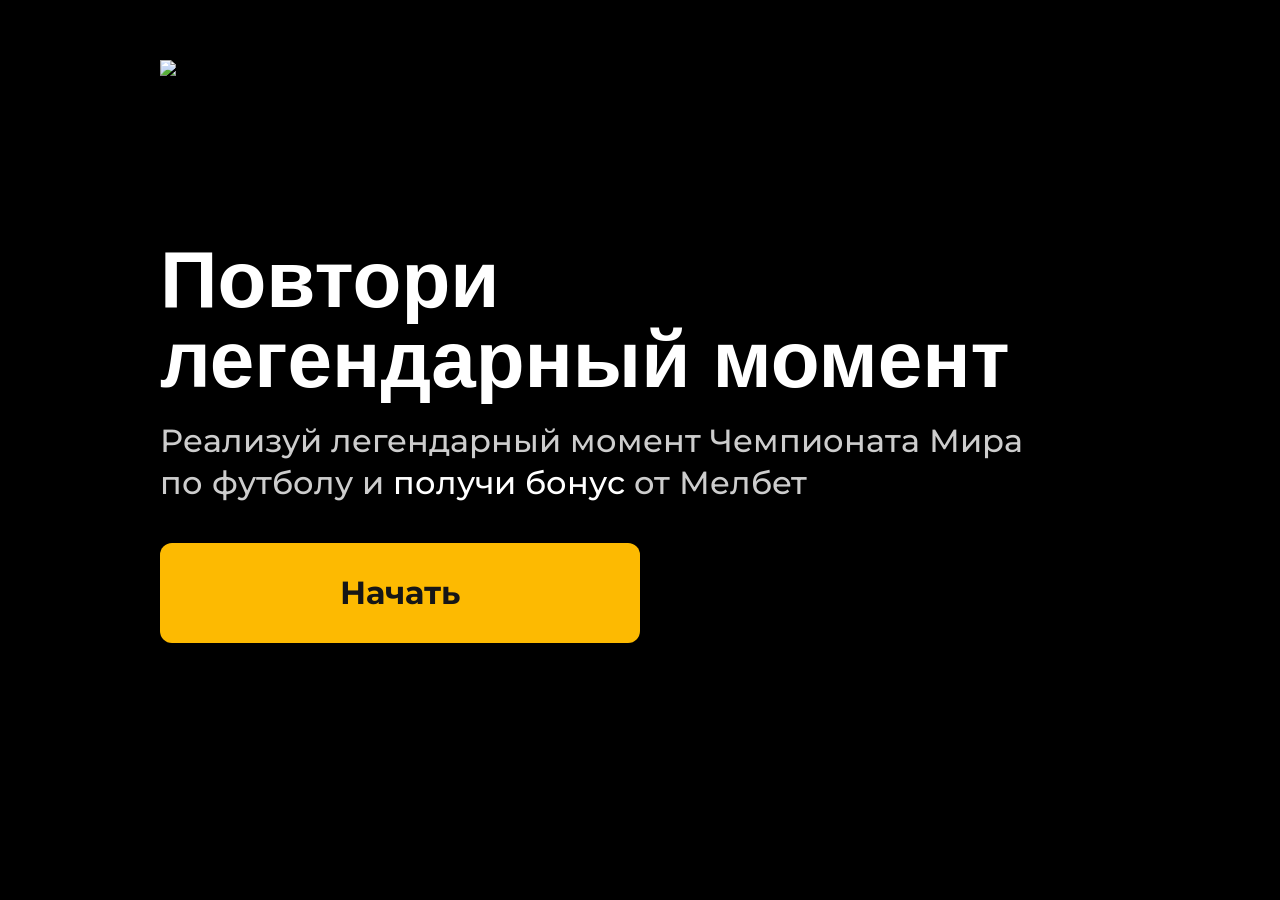
==== index.html @ 25ab12a6 "Add files via upload" ====
<!DOCTYPE html>
<html lang="ru">
<head>
    <meta charset="UTF-8">
    <meta name="viewport" content="width=device-width, initial-scale=1.0">
    <title>Мелбет - Повтори легендарный момент</title>
    <link rel="preconnect" href="https://fonts.googleapis.com">
    <link rel="preconnect" href="https://fonts.gstatic.com" crossorigin>
    <link href="https://fonts.googleapis.com/css2?family=Montserrat:wght@500;700&display=swap" rel="stylesheet">
    <link rel="stylesheet" href="style.css">
</head>
<body>

    <main class="promo-container">
        <div class="dark-filter"></div>

        <header class="promo-header">
            <img src="./imgs/logo.png" alt="Мелбет" class="logo">
        </header>
        
        <div class="promo-content">
            <h1 class="promo-title">Повтори<br>легендарный&nbsp;момент</h1>
            <p class="promo-subtitle">Реализуй легендарный момент Чемпионата Мира<br>по футболу и <span class="highlight-text">получи бонус</span> от Мелбет</p>
        </div>
        
        <a href="challenge.html" class="promo-btn" id="startBtn" style="text-decoration: none;">
            <span class="btn-text">Начать</span>
        </a>
    </main>

    <script src="script.js"></script>
</body>
</html>
---- style.css ----
/* Базовый сброс стилей */
*, *::before, *::after {
    box-sizing: border-box;
    margin: 0;
    padding: 0;
}

html, body {
    height: 100%;
    background-color: #000000;
    font-family: 'Montserrat', sans-serif;
    overflow-x: hidden;
}

/* Главный контейнер промо-экрана */
.promo-container {
    position: relative;
    display: flex;
    flex-direction: column;
    align-items: flex-start;
    justify-content: flex-start;
    min-height: 100vh;
    width: 100%;
    padding: 60px 40px 60px 160px; 
    background-image: url('./imgs/back.png');
    background-size: 2676px 1505px;
    background-position: 0px -235px;
    background-repeat: no-repeat;
}

/* Затемняющий градиентный фильтр */
.dark-filter {
    position: absolute;
    top: 0;
    left: 0;
    width: 100%;
    height: 100%;
    background: radial-gradient(62.96% 42.87% at 50% 50%, rgba(0, 0, 0, 0) 0%, rgba(0, 0, 0, 0.7) 100%);
    pointer-events: none;
    z-index: 1;
}

.promo-header, .promo-content, .promo-btn {
    position: relative;
    z-index: 2;
}

.promo-header {
    display: flex;
    align-items: center;
}

.logo {
    width: 242px;
    height: 40px;
    object-fit: contain;
}

/* Блок текстового контента */
.promo-content {
    display: flex;
    flex-direction: column;
    gap: 20px; 
    width: 100%;
    max-width: 1059px;
    margin-top: 140px; 
}

.promo-title {
    font-family: 'Futura', 'Arial Black', sans-serif;
    font-style: normal;
    font-weight: 700;
    font-size: 80px;
    line-height: 100%;
    color: #FFFFFF;
    width: 100%;
}

.promo-subtitle {
    font-family: 'Montserrat', sans-serif;
    font-style: normal;
    font-weight: 500;
    font-size: 32px;
    line-height: 130%;
    color: #CDCDCD;
    align-self: stretch;
}

.highlight-text {
    color: #FFFFFF;
}

/* Стартовая кнопка */
.promo-btn {
    display: flex;
    flex-direction: row;
    justify-content: center;
    align-items: center;
    padding: 12px 32px 14px;
    gap: 10px;
    width: 480px;
    height: 100px;
    margin-top: 40px; 
    background: #FDBA01;
    border-radius: 12px;
    border: none;
    cursor: pointer;
    transition: background-color 0.2s ease, transform 0.1s ease;
}

.btn-text {
    font-family: 'Montserrat', sans-serif;
    font-style: normal;
    font-weight: 700;
    font-size: 32px;
    line-height: 110%;
    text-align: center;
    color: #161616;
}

.promo-btn:hover {
    background-color: #e5a700;
}

.promo-btn:active {
    transform: scale(0.98);
}
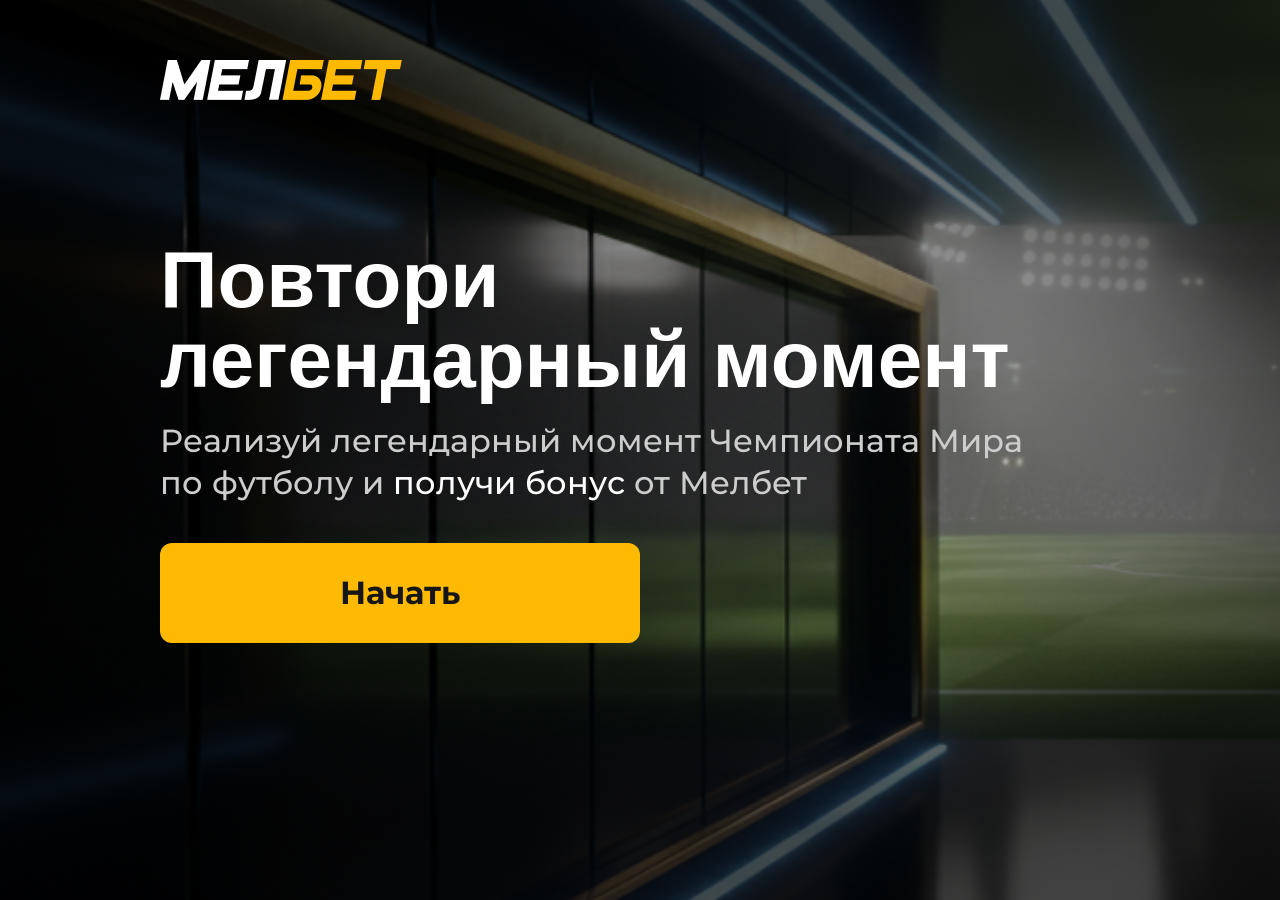
==== commit 2a54a5df: "Add files via upload" ====
--- a/index.html
+++ b/index.html
@@ -18,14 +18,31 @@
             <img src="./imgs/logo.png" alt="Мелбет" class="logo">
         </header>
         
-        <div class="promo-content">
+        <div class="promo-content start-block">
             <h1 class="promo-title">Повтори<br>легендарный&nbsp;момент</h1>
             <p class="promo-subtitle">Реализуй легендарный момент Чемпионата Мира<br>по футболу и <span class="highlight-text">получи бонус</span> от Мелбет</p>
         </div>
         
-        <a href="challenge.html" class="promo-btn" id="startBtn" style="text-decoration: none;">
+        <a href="challenge.html" class="promo-btn start-block" id="startBtn" style="text-decoration: none;">
             <span class="btn-text">Начать</span>
         </a>
+
+        <div class="promo-content final-block">
+            <h1 class="promo-title">Это было Легендарно —<br>бонус твой!</h1>
+            <div class="final-subtitles-group">
+                <p class="final-bonus-heading">Фрибет <span class="highlight-yellow">до 25 000</span></p>
+                <p class="promo-subtitle final-subtitle-desc">Смотри ЧМ по футболу и делай игру ярче с Мелбет</p>
+            </div>
+        </div>
+        
+        <a href="#" class="promo-btn final-block" id="claimBonusBtn" style="text-decoration: none;">
+            <span class="btn-text">Забрать бонус</span>
+        </a>
+
+        <div class="legal-disclaimer final-block">
+            Реклама 18+ Рекламодатель melbet.ru Розыгрыш происходит во время участия в азартной игре. Полные правила, информация об организаторе, о призовом фонде, количестве призов или выигрышей, о сроках, месте, и порядке их получения — на сайте melbet.ru. Срок проведения акции «ФРИБЕТ НА ПЕРВЫЙ ДЕПОЗИТ» с 09.03.2026 12:00 (UTC + 3) до 31.07.2026 12:00 (UTC + 3). Срок акции может быть изменен по усмотрению Организатора азартных игр.
+        </div>
+        
     </main>
 
     <script src="script.js"></script>
--- a/style.css
+++ b/style.css
@@ -1,4 +1,6 @@
-/* Базовый сброс стилей */
+/* ==========================================================================
+   1. БАЗОВЫЙ СБРОС И ОБЩИЕ СТИЛИ СТРАНИЦ
+   ========================================================================= */
 *, *::before, *::after {
     box-sizing: border-box;
     margin: 0;
@@ -9,27 +11,48 @@
     height: 100%;
     background-color: #000000;
     font-family: 'Montserrat', sans-serif;
-    overflow-x: hidden;
-}
-
-/* Главный контейнер промо-экрана */
+}
+
+/* Общая кнопка для обоих экранов */
+.btn-text {
+    font-family: 'Montserrat', sans-serif;
+    font-style: normal;
+    font-weight: 700;
+    font-size: 32px;
+    line-height: 110%;
+    text-align: center;
+    color: #161616;
+}
+
+/* ==========================================================================
+   2. СТИЛИ ГЛАВНОГО ЭКРАНА PROMO 
+   ========================================================================= */
 .promo-container {
     position: relative;
     display: flex;
     flex-direction: column;
     align-items: flex-start;
     justify-content: flex-start;
-    min-height: 100vh;
+    height: 100vh;
     width: 100%;
     padding: 60px 40px 60px 160px; 
+    overflow: hidden; 
+    
     background-image: url('./imgs/back.png');
     background-size: 2676px 1505px;
     background-position: 0px -235px;
     background-repeat: no-repeat;
-}
-
-/* Затемняющий градиентный фильтр */
-.dark-filter {
+    transition: background 0.3s ease;
+}
+
+.promo-container.is-final {
+    background-image: url('./imgs/final.png');
+    background-size: cover;
+    background-position: center;
+}
+
+/* Изолированный фильтр для главного экрана */
+.promo-container .dark-filter {
     position: absolute;
     top: 0;
     left: 0;
@@ -40,7 +63,7 @@
     z-index: 1;
 }
 
-.promo-header, .promo-content, .promo-btn {
+.promo-header, .promo-content, .promo-btn, .legal-disclaimer {
     position: relative;
     z-index: 2;
 }
@@ -56,7 +79,6 @@
     object-fit: contain;
 }
 
-/* Блок текстового контента */
 .promo-content {
     display: flex;
     flex-direction: column;
@@ -90,7 +112,6 @@
     color: #FFFFFF;
 }
 
-/* Стартовая кнопка */
 .promo-btn {
     display: flex;
     flex-direction: row;
@@ -101,6 +122,7 @@
     width: 480px;
     height: 100px;
     margin-top: 40px; 
+    
     background: #FDBA01;
     border-radius: 12px;
     border: none;
@@ -108,20 +130,199 @@
     transition: background-color 0.2s ease, transform 0.1s ease;
 }
 
-.btn-text {
-    font-family: 'Montserrat', sans-serif;
-    font-style: normal;
-    font-weight: 700;
-    font-size: 32px;
-    line-height: 110%;
-    text-align: center;
-    color: #161616;
-}
-
 .promo-btn:hover {
     background-color: #e5a700;
 }
 
 .promo-btn:active {
     transform: scale(0.98);
+}
+
+.final-block { display: none !important; }
+.promo-container.is-final .start-block { display: none !important; }
+.promo-container.is-final .final-block { display: flex !important; }
+
+.promo-container.is-final .promo-content {
+    margin-top: 150px; 
+    gap: 24px;
+}
+
+.promo-container.is-final .promo-title {
+    font-size: 56px; 
+    line-height: 110%;
+}
+
+.final-subtitles-group {
+    display: flex;
+    flex-direction: column;
+    gap: 10px;
+}
+
+.promo-container.is-final .final-bonus-heading {
+    font-family: 'Montserrat', sans-serif;
+    font-weight: 700;
+    font-size: 24px;
+    line-height: 130%;
+    color: #FFFFFF;
+}
+
+.highlight-yellow { color: #FDBA01; }
+
+.promo-container.is-final .final-subtitle-desc {
+    font-size: 24px;
+    width: 925px;
+    max-width: 100%;
+}
+
+.promo-container.is-final .promo-btn { margin-top: 25px; }
+
+.promo-container.is-final .legal-disclaimer.final-block {
+    display: block !important; 
+    position: absolute;
+    width: 1600px;
+    max-width: calc(100% - 200px); 
+    height: auto;
+    left: 160px;
+    top: auto;
+    bottom: 25px; 
+    font-family: 'Montserrat', sans-serif;
+    font-weight: 500;
+    font-style: normal;
+    font-size: 13px;
+    line-height: 135%;
+    color: #CDCDCD;
+}
+
+/* ==========================================================================
+   3. СТИЛИ ЭКРАНА ВЫБОРА ИСПЫТАНИЙ 
+   ========================================================================= */
+.challenge-container {
+    position: relative;
+    display: flex;
+    flex-direction: column;
+    align-items: center; 
+    justify-content: space-between; 
+    height: 100vh;
+    width: 100%;
+    padding: 20px 0 50px 0; 
+    background-image: url('./imgs/back1.png');
+    background-size: 2192px 1233px;
+    background-position: -136px bottom; 
+    background-repeat: no-repeat;
+    overflow-x: hidden;
+}
+
+/* Изолированный фильтр для экрана выбора */
+.challenge-container .dark-filter {
+    position: absolute;
+    top: 0;
+    left: 0;
+    width: 100%;
+    height: 100%;
+    background: radial-gradient(50% 50% at 50% 50%, rgba(0, 0, 0, 0.2) 0%, rgba(0, 0, 0, 0.6) 100%);
+    pointer-events: none;
+    z-index: 1;
+}
+
+.challenge-content, .cards-container, .challenge-btn {
+    text-decoration: none;
+    position: relative;
+    z-index: 2;
+}
+
+.challenge-content {
+    display: flex;
+    flex-direction: column;
+    align-items: center;
+    gap: 20px; 
+    width: 1179px;
+    height: 176px;
+}
+
+.challenge-title {
+    font-family: 'Futura', 'Arial Black', sans-serif;
+    font-style: normal;
+    font-weight: 700;
+    font-size: 72px;
+    line-height: 100%;
+    text-align: center;
+    color: #FFFFFF;
+    width: 100%;
+    white-space: nowrap; 
+}
+
+.challenge-subtitle {
+    font-family: 'Montserrat', sans-serif;
+    font-style: normal;
+    font-weight: 500;
+    font-size: 32px;
+    line-height: 130%;
+    text-align: center;
+    color: #FFFFFF; 
+    width: 1179px;
+    max-width: 100%;
+}
+
+.cards-container {
+    display: flex;
+    flex-direction: row;
+    justify-content: center;
+    align-items: center;
+    gap: 88px; 
+    width: 1331px;
+    height: 515px;
+}
+
+.challenge-card {
+    width: 385px;
+    height: 515px;
+    border-radius: 20px;
+    overflow: hidden; 
+    cursor: pointer;
+    background-color: #000000; 
+    transition: transform 0.25s ease;
+}
+
+.card-img {
+    width: 100%;
+    height: 100%;
+    object-fit: cover;
+    border-radius: 20px;
+    display: block;
+}
+
+.challenge-card:not(.is-selected):hover { transform: translateY(-8px); }
+.challenge-card.is-selected { transform: translateY(-4px); }
+
+.challenge-btn {
+    display: flex;
+    flex-direction: row;
+    justify-content: center;
+    align-items: center;
+    padding: 12px 32px 14px 32px;
+    gap: 10px;
+    width: 480px;
+    height: 100px;
+    background: #FDBA01;
+    border-radius: 12px;
+    border: none;
+    cursor: pointer;
+    transition: background-color 0.2s ease, transform 0.1s ease;
+}
+
+.challenge-btn:disabled,
+.challenge-btn.disabled {
+    background: #FDBA01;
+    cursor: not-allowed;
+    pointer-events: none; 
+    opacity: 1;
+}
+
+.challenge-btn:not(:disabled):not(.disabled):hover { background-color: #e5a700; }
+.challenge-btn:not(:disabled):not(.disabled):active { transform: scale(0.98); }
+
+.challenge-card.is-completed {
+    cursor: not-allowed;
+    pointer-events: none; 
+    transform: none !important; 
 }
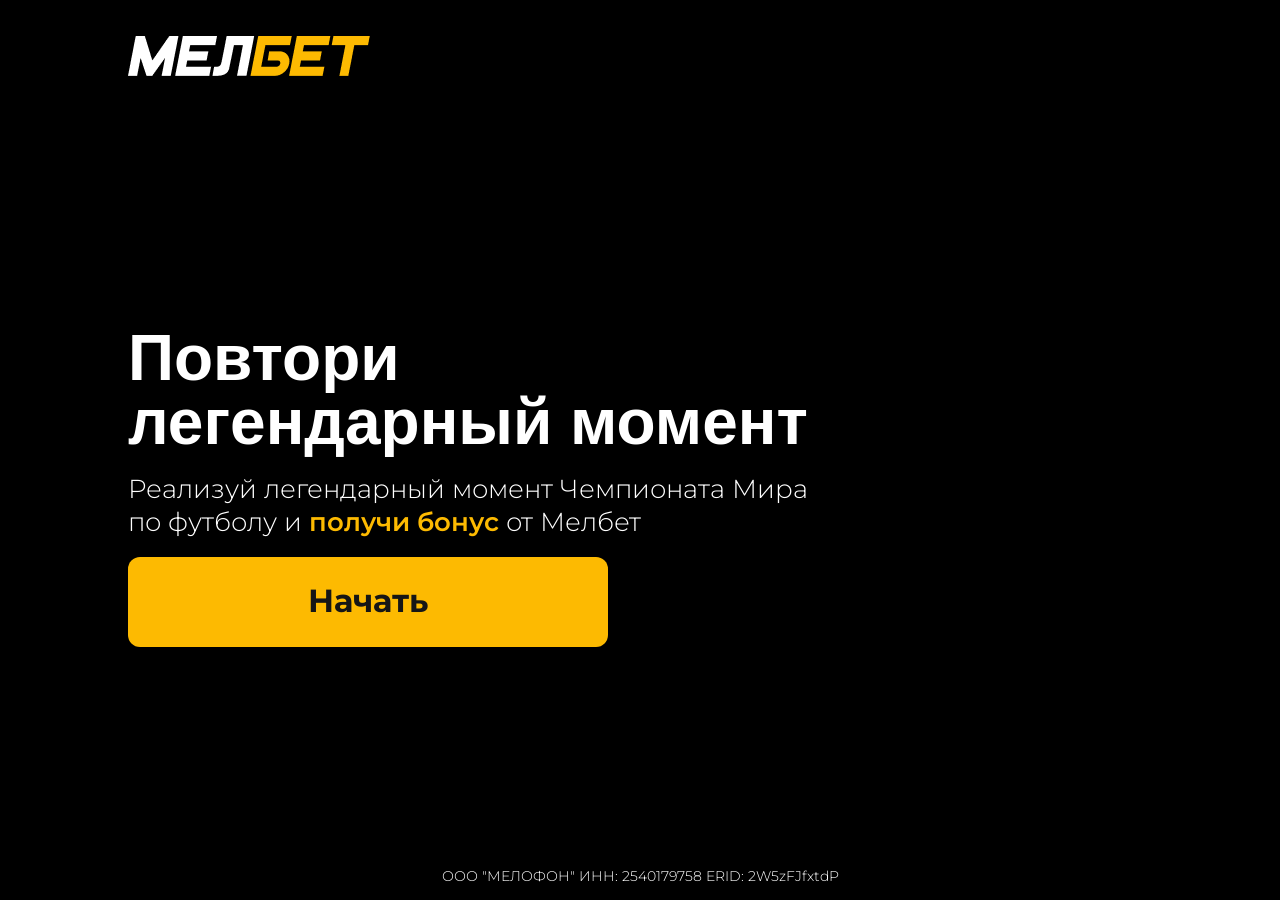
==== commit 365d7933: "Add files via upload" ====
--- a/index.html
+++ b/index.html
@@ -3,47 +3,247 @@
 <head>
     <meta charset="UTF-8">
     <meta name="viewport" content="width=device-width, initial-scale=1.0">
-    <title>Мелбет - Повтори легендарный момент</title>
+    <title>Мелбет – Повтори легендарный момент</title>
+    <link rel="shortcut icon" href="./Favicon.png" type="image/png">
     <link rel="preconnect" href="https://fonts.googleapis.com">
     <link rel="preconnect" href="https://fonts.gstatic.com" crossorigin>
-    <link href="https://fonts.googleapis.com/css2?family=Montserrat:wght@500;700&display=swap" rel="stylesheet">
+    <!-- <link href="https://fonts.googleapis.com/css2?family=Montserrat:wght@500;700&display=swap" rel="stylesheet"> -->
+    <link href="https://fonts.googleapis.com/css2?family=Montserrat:ital,wght@0,100..900;1,100..900&display=swap" rel="stylesheet">
     <link rel="stylesheet" href="style.css">
+
+
+    <style>
+        @media (max-width: 767px) {
+            
+        #mechanic_1 {
+            transform: scale(2);
+        }
+
+        #mechanic_2 {
+            transform: scale(1.15);
+            transform-origin: right;
+        }
+
+        #mechanic_3 {
+            transform: scale(1.2);
+            transform-origin: right;
+        }
+        }
+
+        
+    .discl {
+        z-index: 99;
+        position: fixed;
+        color: #fff;
+        font-size: 10px;
+        font-weight: 300;
+        text-align: center;
+        width: 100%;
+        bottom: 15px;
+    }
+    
+    @media (min-width: 768px) {
+        .discl {
+            font-size: 14px;
+        }
+    }
+    </style>
+    <!-- Yandex.Metrika counter -->
+    <script type="text/javascript">
+        (function(m,e,t,r,i,k,a){
+            m[i]=m[i]||function(){(m[i].a=m[i].a||[]).push(arguments)};
+            m[i].l=1*new Date();
+            for (var j = 0; j < document.scripts.length; j++) {if (document.scripts[j].src === r) { return; }}
+            k=e.createElement(t),a=e.getElementsByTagName(t)[0],k.async=1,k.src=r,a.parentNode.insertBefore(k,a)
+        })(window, document,'script','https://mc.yandex.ru/metrika/tag.js?id=110126836', 'ym');
+
+        ym(110126836, 'init', {ssr:true, webvisor:true, clickmap:true, ecommerce:"dataLayer", referrer: document.referrer, url: location.href, accurateTrackBounce:true, trackLinks:true});
+    </script>
+    <noscript><div><img src="https://mc.yandex.ru/watch/110126836" style="position:absolute; left:-9999px;" alt="" /></div></noscript>
+    <!-- /Yandex.Metrika counter -->
 </head>
 <body>
 
-    <main class="promo-container">
+    <div class="discl">
+        <span>ООО "МЕЛОФОН"</span> <span>ИНН: 2540179758</span> <span>ERID: 2W5zFJfxtdP</span>
+    </div>
+    <!-- ===================== ГЛАВНЫЙ ПРОМО-ЭКРАН ===================== -->
+    <section id="screen-main" class="screen active">
         <div class="dark-filter"></div>
-
         <header class="promo-header">
             <img src="./imgs/logo.png" alt="Мелбет" class="logo">
         </header>
-        
         <div class="promo-content start-block">
-            <h1 class="promo-title">Повтори<br>легендарный&nbsp;момент</h1>
-            <p class="promo-subtitle">Реализуй легендарный момент Чемпионата Мира<br>по футболу и <span class="highlight-text">получи бонус</span> от Мелбет</p>
-        </div>
-        
-        <a href="challenge.html" class="promo-btn start-block" id="startBtn" style="text-decoration: none;">
-            <span class="btn-text">Начать</span>
-        </a>
+            <h1 class="promo-title promo-title-desktop">Повтори<br>легендарный&nbsp;момент</h1>
+            <h1 class="promo-title promo-title-mobile">Повтори<br>легендарный<br>момент</h1>
+            <p class="promo-subtitle">Реализуй легендарный момент Чемпионата Мира<br class="br-desktop"> по&nbsp;футболу <span class="br-mobile"><br></span> и&nbsp;<span class="highlight-text">получи бонус</span> от Мелбет</p>
+        </div>
+        <button class="promo-btn start-block" id="btnStart" onclick="ym(110126836,'reachGoal','game_start');">Начать</button>
 
         <div class="promo-content final-block">
-            <h1 class="promo-title">Это было Легендарно —<br>бонус твой!</h1>
+            <h1 class="promo-title">Это было Легендарно&nbsp;— бонус твой!</h1>
             <div class="final-subtitles-group">
-                <p class="final-bonus-heading">Фрибет <span class="highlight-yellow">до 25 000</span></p>
-                <p class="promo-subtitle final-subtitle-desc">Смотри ЧМ по футболу и делай игру ярче с Мелбет</p>
-            </div>
-        </div>
-        
-        <a href="#" class="promo-btn final-block" id="claimBonusBtn" style="text-decoration: none;">
-            <span class="btn-text">Забрать бонус</span>
-        </a>
-
+                <p class="final-bonus-heading">
+                    Фрибет <span class="highlight-yellow">до 25 000</span>
+                    <span class="deposit-text">на первый депозит</span>
+                </p>
+                <p class="promo-subtitle final-subtitle-desc">Смотри ЧМ по футболу и&nbsp;делай игру ярче с&nbsp;Мелбет</p>
+            </div>
+        </div>
+        <button class="promo-btn final-block" id="btnClaimBonus"  onclick="ym(110126836,'reachGoal','bonus_transfer');">Забрать бонус</button>
         <div class="legal-disclaimer final-block">
             Реклама 18+ Рекламодатель melbet.ru Розыгрыш происходит во время участия в азартной игре. Полные правила, информация об организаторе, о призовом фонде, количестве призов или выигрышей, о сроках, месте, и порядке их получения — на сайте melbet.ru. Срок проведения акции «ФРИБЕТ НА ПЕРВЫЙ ДЕПОЗИТ» с 09.03.2026 12:00 (UTC + 3) до 31.07.2026 12:00 (UTC + 3). Срок акции может быть изменен по усмотрению Организатора азартных игр.
         </div>
-        
-    </main>
+    </section>
+
+<!-- ===================== ЭКРАН ВЫБОРА ИСПЫТАНИЙ ===================== -->
+<section id="screen-challenge" class="screen">
+    <div class="dark-filter"></div>
+    <div class="top-gradient-challenge"></div>
+    
+    <div class="challenge-content">
+        <h1 class="challenge-title">Выбери испытание</h1>
+        <p class="challenge-subtitle">Три футбольных сценария — три способа повторить легендарный момент&nbsp;ЧМ. Успешно пройди хотя&nbsp;бы один, чтобы получить бонус</p>
+    </div>
+    
+<div class="cards-container" id="cardsContainer">
+        <!-- Карточка "Вратарь" -->
+        <div class="challenge-card" id="cardGoalkeeper" data-game="goalkeeper"
+            data-black="./imgs/goal_w.png" 
+            data-yellow="./imgs/goal_b.png"
+            data-green="./imgs/goal_w.png">
+
+            <!-- Блики -->
+            <img src="./imgs/line_smal.svg" alt="" class="shine-smal">
+            <img src="./imgs/line_toll.svg" alt="" class="shine-toll">
+            
+            <!-- Точки -->
+            <img src="./imgs/dot_up.svg" alt="" class="dot-up">
+            <img src="./imgs/dot_dn.svg" alt="" class="dot-dn">
+            
+            <img src="./imgs/goal_w.png" alt="Вратарь" class="card-img">
+            <div class="card-text">
+                <h3 class="card-title">Вратарь</h3>
+                <p class="card-description">Угадай угол удара<br>и попробуй спасти ворота</p>
+            </div>
+        </div>
+
+        <!-- Карточка "Бомбардир" -->
+        <div class="challenge-card" id="cardBombardier" data-game="bombardier"
+            data-black="./imgs/bom_w.png" 
+            data-yellow="./imgs/bom_b.png"
+            data-green="./imgs/bom_w.png">
+            
+            <!-- Блики -->
+            <img src="./imgs/line_smal.svg" alt="" class="shine-smal">
+            <img src="./imgs/line_toll.svg" alt="" class="shine-toll">
+            
+            <!-- Точки -->
+            <img src="./imgs/dot_up.svg" alt="" class="dot-up">
+            <img src="./imgs/dot_dn.svg" alt="" class="dot-dn">
+            
+            <img src="./imgs/bom_w.png" alt="Бомбардир" class="card-img">
+            <div class="card-text">
+                <h3 class="card-title">Бомбардир</h3>
+                <p class="card-description">Среагируй на летящий мяч<br>и забей гол в нужный момент</p>
+            </div>
+        </div>
+
+        <!-- Карточка "Снайпер" -->
+        <div class="challenge-card" id="cardSniper" data-game="sniper"
+            data-black="./imgs/snipe_w.png" 
+            data-yellow="./imgs/snipe_b.png"
+            data-green="./imgs/snipe_w.png">
+            
+            <!-- Блики -->
+            <img src="./imgs/line_smal.svg" alt="" class="shine-smal">
+            <img src="./imgs/line_toll.svg" alt="" class="shine-toll">
+            
+            <!-- Точки -->
+            <img src="./imgs/dot_up.svg" alt="" class="dot-up">
+            <img src="./imgs/dot_dn.svg" alt="" class="dot-dn">
+            
+            <img src="./imgs/snipe_w.png" alt="Снайпер" class="card-img">
+            <div class="card-text">
+                <h3 class="card-title">Снайпер</h3>
+                <p class="card-description">Рассчитай направление и силу<br>удара, чтобы попасть в ворота</p>
+            </div>
+        </div>
+</div>
+    
+    <div class="points-container" id="pointsContainer">
+        <span class="point active" data-index="0"></span>
+        <span class="point" data-index="1"></span>
+        <span class="point" data-index="2"></span>
+    </div>
+    
+    <button class="challenge-btn disabled" id="btnPlay">Начать игру</button>
+</section>
+
+
+    <!-- ===================== ИГРА «ВРАТАРЬ» ===================== -->
+<section id="screen-goalkeeper" class="screen game-screen">
+    <div class="top-gradient"></div>
+    <div class="game-content">
+        <h1 class="game-title">Отбей пенальти</h1>
+        <p class="game-subtitle">Смотри на разбег, выбирай угол и попробуй спасти ворота</p>
+    </div>
+    <div class="game-iframe-wrapper">
+        <iframe id="mechanic_1" data-src="./v2/ai_1.html" frameborder="0"></iframe>
+    </div>  
+        <!-- <button class="game-btn disabled" id="gkGoBtn">Поехали</button> -->
+    </section>
+
+    <!-- ===================== ИГРА «БОМБАРДИР» ===================== -->
+<section id="screen-bombardier" class="screen game-screen">
+    <div class="top-gradient"></div>
+    <div class="game-content">
+        <h1 class="game-title">Замкни передачу</h1>
+        <p class="game-subtitle">Среагируй на летящий мяч и забей гол в нужный момент</p>
+    </div>
+    <div class="game-iframe-wrapper">
+        <iframe id="mechanic_2" data-src="./v2/ai_2.html" frameborder="0"></iframe>
+    </div>
+    <!-- <button class="game-btn" id="bombGoBtn">Поехали</button> -->
+</section>
+
+    <!-- ===================== ИГРА «СНАЙПЕР» ===================== -->
+<section id="screen-sniper" class="screen game-screen">
+    <div class="top-gradient"></div>
+    <div class="game-content">
+        <h1 class="game-title">Пробей штрафной</h1>
+        <p class="game-subtitle">Рассчитай направление и силу удара, чтобы попасть в ворота</p>
+    </div>
+    <div class="game-iframe-wrapper">
+        <iframe id="mechanic_3" data-src="./v2/ai.html" frameborder="0"></iframe>
+    </div>
+    <!-- <button class="game-btn" id="sniperGoBtn">Поехали</button> -->
+</section>
+
+    <!-- ===================== УНИВЕРСАЛЬНЫЙ ЭКРАН РЕЗУЛЬТАТА ===================== -->
+    <section id="screen-result" class="screen screen-overlay-result">
+        <div class="result-background"></div>
+        <div class="result-content">
+            <div class="screen-content-left">
+                <h2 class="win-title" id="resultTitle">Сейв!</h2>
+                <p class="win-subtitle" id="resultSubtitle">Ты повторил один из ключевых сейвов ЧМ-2010: Икер Касильяс отбил пенальти Оскара Кардосо в матче Испания — Парагвай и сохранил шансы сборной на будущий титул!</p>
+                <div class="win-small-text" id="resultSmallText">Тебе доступен бонус</div>
+                <div class="win-buttons-layout">
+                    <!-- Жёлтые кнопки (показываются по одной) -->
+                    <button class="win-btn btn-yellow" id="resultBonusBtn">Забрать бонус</button>
+                    <button class="win-btn btn-yellow" id="resultRetryBtn" style="display:none;">Попробовать заново</button>
+                    
+                    <!-- Тёмная кнопка всегда внизу -->
+                    <button class="win-btn btn-reverse" id="resultOtherBtn">Другое испытание</button>
+                </div>
+            </div>
+            <div class="screen-content-right">
+                <div class="photo-card-wrapper">
+                    <img src="./imgs/safe.png" alt="Результат" class="win-safe-photo" id="resultImage">
+                </div>
+            </div>
+        </div>
+    </section>
 
     <script src="script.js"></script>
 </body>
--- a/style.css
+++ b/style.css
@@ -1,6 +1,6 @@
-/* ==========================================================================
-   1. БАЗОВЫЙ СБРОС И ОБЩИЕ СТИЛИ СТРАНИЦ
-   ========================================================================= */
+/* ============================================================
+   БАЗОВЫЙ СБРОС И ОБЩИЕ НАСТРОЙКИ
+   ============================================================ */
 *, *::before, *::after {
     box-sizing: border-box;
     margin: 0;
@@ -11,318 +11,1837 @@
     height: 100%;
     background-color: #000000;
     font-family: 'Montserrat', sans-serif;
-}
-
-/* Общая кнопка для обоих экранов */
-.btn-text {
+    overflow: hidden;
+}
+
+.game-iframe-wrapper {
+    flex: 1;
+    display: flex;
+    align-items: center;
+    justify-content: center;
+    width: 100%;
+    overflow: hidden;
+    border-radius: 26px;
+    box-sizing: border-box;
+    padding: 10px 20px 20px;
+    background: transparent;
+}
+
+.game-iframe-wrapper iframe {
+    width: 1190px;
+    height: 672px;
+    flex-shrink: 0;
+    border: none;
+    border-radius: 26px;
+    background: transparent;
+    opacity: 0;
+    transition: opacity .5s ease;
+    pointer-events: none;
+    box-shadow: 0 0 30px rgba(0,0,0,0.8);
+}
+
+.game-iframe-wrapper iframe.active {
+    opacity: 1;
+    pointer-events: all;
+}
+
+/* ============================================================
+   УПРАВЛЕНИЕ ЭКРАНАМИ
+   ============================================================ */
+.screen {
+    display: flex;               
+    position: absolute;         
+    top: 0;
+    left: 0;
+    width: 100%;
+    height: 100dvh;
+    flex-direction: column;
+    align-items: center;
+    justify-content: center;
+    overflow: hidden;
+    z-index: 1;
+    opacity: 0;
+    pointer-events: none;
+    transition: opacity 0.6s ease;
+}
+
+.screen.active {
+    opacity: 1;
+    pointer-events: auto;
+    z-index: 10;
+}
+
+.screen.game-screen {
+    background: url('./imgs/blur.jpg') center/cover no-repeat;
+    background-color: #000;
+}
+
+/* ============================================================
+   ОБЩИЕ КОМПОНЕНТЫ
+   ============================================================ */
+.top-gradient {
+    position: absolute;
+    width: 100%;
+    height: 30vh;
+    left: 0;
+    top: 0;
+    background: linear-gradient(180deg, rgba(0, 0, 0, 0.8) 23.4%, rgba(0, 0, 0, 0) 100%);
+    pointer-events: none;
+    z-index: 2;
+}
+
+/* ============================================================
+   ГЛАВНЫЙ ПРОМО-ЭКРАН
+   ============================================================ */
+#screen-main {
+    padding: clamp(20px, 4vh, 60px) clamp(20px, 10vw, 160px) clamp(20px, 4vh, 60px);
+    background-image: url('./imgs/back.jpg');
+    background-size: cover;
+    background-position: center;
+    background-repeat: no-repeat;
+    justify-content: flex-start;
+    align-items: flex-start;
+}
+
+#screen-main .dark-filter {
+    display: none;
+}
+
+#screen-main .promo-header {
+    position: relative;
+    z-index: 2;
+    margin-bottom: clamp(250px, 10vh, 238px);
+}
+
+#screen-main .logo {
+    height: auto;
+    max-height: clamp(30px, 5vh, 50px);
+    width: auto;
+    display: block;
+}
+
+.promo-content {
+    position: relative;
+    z-index: 2;
+    max-width: 1059px;
+    width: 100%;
+}
+
+.promo-title {
+    font-family: 'Futura', 'Arial Black', sans-serif;
+    font-weight: 700;
+    font-size: clamp(1.8rem, 5vw, 4rem);
+    line-height: 1;
+    color: #FFFFFF;
+    margin-bottom: clamp(10px, 2vh, 20px);
+}
+
+.promo-subtitle {
     font-family: 'Montserrat', sans-serif;
-    font-style: normal;
+    font-weight: 300;
+    font-size: clamp(1rem, 2vw, 1.6rem);
+    line-height: 1.3;
+    color: #FFFFFF;
+}
+
+.highlight-text {
+    color: #FDBA01;
+    font-weight: 600;
+}
+
+.promo-btn {
+    width: clamp(280px, 40vw, 480px);
+    height: clamp(60px, 10vh, 100px);
+    padding: 12px 32px 14px;
+    border: none;
+    border-radius: 12px;
+    background: #FDBA01;
+    font-family: 'Montserrat', sans-serif;
     font-weight: 700;
-    font-size: 32px;
-    line-height: 110%;
-    text-align: center;
+    font-size: clamp(1.2rem, 2.5vw, 2.2rem);
     color: #161616;
-}
-
-/* ==========================================================================
-   2. СТИЛИ ГЛАВНОГО ЭКРАНА PROMO 
-   ========================================================================= */
-.promo-container {
-    position: relative;
+    cursor: pointer;
+    transition: background-color 0.2s ease, transform 0.1s ease;
+    margin-top: clamp(10px, 2vh, 20px);
+    z-index: 2;
+}
+
+.promo-btn:hover {
+    background-color: #e5a700;
+}
+
+.promo-btn:active {
+    transform: scale(0.98);
+}
+
+#screen-main:not(.is-final) .final-block {
+    display: none !important;
+}
+
+#screen-main.is-final .start-block {
+    display: none !important;
+}
+
+/* ============================================================
+   ЭКРАН ВЫБОРА ИСПЫТАНИЙ 
+   ============================================================ */
+#screen-challenge {
+    padding: clamp(40px, 4vh, 80px) clamp(20px, 2vw, 40px) clamp(20px, 4vh, 60px);
+    background-image: url('./imgs/back1.jpg');
+    background-size: cover;
+    background-position: center;
+    background-repeat: no-repeat;
+    justify-content: center;
+    align-items: center;
+}
+
+#screen-challenge .dark-filter {
+    display: none;
+}
+
+.top-gradient-challenge {
+    display: none;
+}
+
+.challenge-content {
     display: flex;
     flex-direction: column;
-    align-items: flex-start;
+    align-items: center;
+    gap: clamp(10px, 2vh, 20px);
+    width: 100%;
+    max-width: 1179px;
+    margin: 0 auto;
+    padding: 0 20px;
+    z-index: 3;
+    flex-shrink: 0;
+}
+
+.challenge-title {
+    font-family: 'Futura', 'Arial Black', sans-serif;
+    font-weight: 700;
+    font-size: clamp(1.9rem, 4vw, 3.9rem);
+    line-height: 1;
+    text-align: center;
+    color: #FFFFFF;
+    margin: 0;
+}
+
+.challenge-subtitle {
+    font-family: 'Montserrat', sans-serif;
+    font-weight: 500;
+     font-size: clamp(0.9rem, 1.6vw, 1.6rem);
+    line-height: 1.3;
+    text-align: center;
+    color: #FFFFFF;
+    max-width: 1179px;
+}
+
+.cards-container {
+    display: flex;
+    flex-direction: row;
+    flex-wrap: nowrap;
+    align-items: stretch;
+    justify-content: center;
+    gap: clamp(12px, 2vw, 88px);
+    width: 100%;
+    max-width: 1331px;
+    margin: clamp(20px, 4vh, 40px) auto 0;
+    padding: 0 20px;
+    z-index: 3;
+    flex-shrink: 0;
+}
+
+/* ===== КАРТОЧКА ===== */
+.challenge-card {
+    flex: 0 0 clamp(300px, 33vw, 385px);
+    height: clamp(380px, 55vh, 456px); 
+    border-radius: 20px;
+    background: #161616;
+    overflow: hidden;
+    cursor: pointer;
+    transition: background 0.3s ease, transform 0.25s ease;
+    display: flex;
+    flex-direction: column;
+    align-items: center;
     justify-content: flex-start;
-    height: 100vh;
+    padding: clamp(16px, 2vh, 30px) clamp(12px, 1.5vw, 20px);
+    box-sizing: border-box;
+    position: relative;
+}
+
+.challenge-card::after {
+    content: '';
+    position: absolute;
+    top: clamp(12px, 2vh, 20px);
+    left: clamp(12px, 1.5vw, 20px);
+    right: clamp(12px, 1.5vw, 20px);
+    bottom: clamp(12px, 2vh, 20px);
+    border: 2px solid rgb(255, 255, 255);
+    border-radius: 16px;
+    pointer-events: none;
+    transition: border-color 0.3s ease;
+    z-index: 1;
+}
+
+.card-img {
+    position: static !important;
+    display: block;
+    margin: 0 auto;
+    width: 80%;
+    max-width: 280px;
+    height: auto;
+    max-height: 55%;
+    object-fit: contain;
+    flex-shrink: 0;
+    margin-bottom: clamp(50px, 1.5vh, 16px);
+    top: auto !important;
+    left: auto !important;
+    transform: none !important;
+    z-index: 2;
+}
+
+.card-text {
+    display: flex;
+    flex-direction: column;
+    align-items: center;
+    gap: clamp(4px, 0.6vh, 8px);
     width: 100%;
-    padding: 60px 40px 60px 160px; 
-    overflow: hidden; 
-    
-    background-image: url('./imgs/back.png');
-    background-size: 2676px 1505px;
-    background-position: 0px -235px;
-    background-repeat: no-repeat;
-    transition: background 0.3s ease;
-}
-
-.promo-container.is-final {
-    background-image: url('./imgs/final.png');
-    background-size: cover;
-    background-position: center;
-}
-
-/* Изолированный фильтр для главного экрана */
-.promo-container .dark-filter {
+    text-align: center;
+    flex: 1;
+    justify-content: center;
+    z-index: 2;
+}
+
+.card-title {
+    font-family: 'Montserrat', sans-serif;
+    font-weight: 700;
+    font-size: clamp(1.2rem, 2.2vw, 1.875rem);
+    line-height: 1.2;
+    color: #FFFFFF;
+    margin: 0;
+}
+
+.card-description {
+    font-family: 'Montserrat', sans-serif;
+    font-weight: 500;
+    font-size: clamp(0.8rem, 1.2vw, 1rem);
+    line-height: 1.3;
+    color: #FFFFFF;
+    margin: 0;
+}
+
+/* ===== Картинка ===== */
+.challenge-card .card-img {
+    width: 88%;                            /* было 85% */
+    max-width: 340px;                      /* было 320px */
+    max-height: 60%;
+    margin-top: clamp(20px, 3vh, 40px);
+    margin-bottom: clamp(8px, 1vh, 12px);  /* уменьшил ещё */
+    flex-shrink: 0;
+}
+
+/* ===== Текстовый блок ===== */
+.challenge-card .card-text {
+    display: flex;
+    flex-direction: column;
+    align-items: center;
+    justify-content: flex-end;             /* прижимаем к низу */
+    flex: 1;                               /* занимает всё оставшееся пространство */
+    width: 100%;
+    text-align: center;
+    padding-bottom: clamp(12px, 2vh, 24px); /* отступ снизу, чтобы не касалось края */
+    z-index: 2;
+}
+/* ----- БЛИКИ И ТОЧКИ ----- */
+.challenge-card {
+    position: relative;
+    overflow: hidden;
+}
+
+.card-img {
+    margin-top: 10px;
+}
+
+.card-text {
+    position: relative;
+    z-index: 2;
+}
+
+.challenge-card::after {
+    z-index: 1;
+}
+
+.shine-toll,
+.shine-smal {
+    position: absolute;
+    pointer-events: none;
+    z-index: 0;
+    margin-top: -30px;
+}
+
+.shine-smal {
+    margin-left: -40px;
+}
+
+.dot-up,
+.dot-dn {
+    position: absolute;
+    pointer-events: none;
+    z-index: 0;
+}
+
+.dot-up {
+    margin-top: -20px;
+    margin-left: 160px;
+}
+
+.dot-dn {
+    margin-top: 320px;
+    margin-left: -160px;
+}
+
+/* ---- СОСТОЯНИЯ ---- */
+.challenge-card.is-selected {
+    background: #FDBA01;
+}
+
+.challenge-card.is-selected .card-title,
+.challenge-card.is-selected .card-description {
+    color: #161616;
+}
+
+.challenge-card.is-selected::after {
+    border-color: rgb(255, 255, 255);
+}
+
+.challenge-card.is-completed {
+    background: #00B928;
+    cursor: not-allowed;
+    pointer-events: none;
+    transform: none !important;
+}
+
+.challenge-card.is-completed .card-title,
+.challenge-card.is-completed .card-description {
+    color: #FFFFFF;
+}
+
+.challenge-card.is-completed::after {
+    border-color: rgba(255, 255, 255, 0.3);
+}
+
+/* ---- КНОПКА ---- */
+.challenge-btn {
+    width: clamp(280px, 40vw, 480px);
+    height: clamp(60px, 10vh, 100px);
+    padding: 12px 32px 14px;
+    border: none;
+    border-radius: 12px;
+    background: #FDBA01;
+    font-family: 'Montserrat', sans-serif;
+    font-weight: 700;
+    font-size: clamp(1.2rem, 2.5vw, 2rem);
+    color: #161616;
+    cursor: pointer;
+    transition: background-color 0.2s ease, transform 0.1s ease;
+    margin-top: clamp(20px, 4vh, 60px);
+    z-index: 3;
+    flex-shrink: 0;
+}
+
+.challenge-btn:hover {
+    background-color: #e5a700;
+}
+
+.challenge-btn:active {
+    transform: scale(0.98);
+}
+
+.challenge-btn.disabled {
+    background: #2E2E2E;
+    border: 1px solid rgba(255,255,255,0.1);
+    color: #717171;
+    cursor: not-allowed;
+    pointer-events: none;
+}
+
+.points-container {
+    display: none;
+}
+
+/* ============================================================
+   ОБЩИЕ СТИЛИ ДЛЯ ИГРОВЫХ ЭКРАНОВ
+   ============================================================ */
+.game-content {
+    width: 100%;
+    max-width: 1200px;
+    margin: 0 auto;
+    text-align: center;
+    padding: 0 20px;
+    box-sizing: border-box;
+    flex-shrink: 0;
+    z-index: 3;
+}
+
+.game-title {
+    font-family: 'Futura', 'Arial Black', sans-serif;
+    font-weight: 700;
+    font-size: clamp(1.6rem, 3vw, 3.2rem);
+    line-height: 1;
+    text-align: center;
+    color: #FFFFFF;
+    margin-bottom: 0.1em;
+}
+
+.game-subtitle {
+    font-family: 'Montserrat', sans-serif;
+    font-weight: 500;
+    font-size: clamp(0.8rem, 1.4vw, 1.4rem);
+    text-align: center;
+    line-height: 1.3;
+    color: #FFFFFF;
+    margin: 0 auto;
+    max-width: 90%; /* центрируем и ограничиваем ширину */
+}
+
+.game-btn {
+    position: relative;
+    width: clamp(280px, 40vw, 480px);
+    height: clamp(60px, 10vh, 100px);
+    padding: 12px 32px 14px;
+    border: none;
+    border-radius: 12px;
+    background: #FDBA01;
+    font-family: 'Montserrat', sans-serif;
+    font-weight: 700;
+    font-size: clamp(1.2rem, 2.5vw, 2.2rem);
+    color: #161616;
+    cursor: pointer;
+    transition: background-color 0.2s ease, transform 0.1s ease;
+    z-index: 3;
+    margin: clamp(16px, 3vh, 40px) auto;
+    flex-shrink: 0;
+}
+
+.game-btn:hover {
+    background-color: #e5a700;
+}
+
+.game-btn:active {
+    transform: scale(0.98);
+}
+
+.game-btn.disabled {
+    background: #2E2E2E;
+    border: 1px solid rgba(255,255,255,0.1);
+    color: #717171;
+    cursor: not-allowed;
+    pointer-events: none;
+}
+
+/* Единый отступ сверху для всех игровых экранов (как у вратаря, но уменьшен) */
+game-content {
+    margin-top: clamp(20px, 4vh, 80px);
+}
+
+.game-screen {
+    padding-top: clamp(40px, 8vh, 120px);
+}
+
+/* ============================================================
+   УНИВЕРСАЛЬНЫЙ ЭКРАН РЕЗУЛЬТАТА 
+   ============================================================ */
+.screen-overlay-result {
+    background-color: transparent;
+    padding: clamp(20px, 4vh, 60px) clamp(20px, 10vw, 160px);
+    justify-content: space-between;
+    align-items: center;
+    z-index: 100;
+    flex-direction: row;
+    gap: 0;
+    flex-wrap: nowrap;
+    overflow: hidden;
+    height: 100dvh;
+}
+
+.result-background {
     position: absolute;
     top: 0;
     left: 0;
     width: 100%;
     height: 100%;
-    background: radial-gradient(62.96% 42.87% at 50% 50%, rgba(0, 0, 0, 0) 0%, rgba(0, 0, 0, 0.7) 100%);
-    pointer-events: none;
-    z-index: 1;
-}
-
-.promo-header, .promo-content, .promo-btn, .legal-disclaimer {
-    position: relative;
+    background-size: cover;
+    background-position: center;
+    background-repeat: no-repeat;
+    z-index: -1;
+}
+
+.result-content {
+    display: flex;
+    justify-content: space-evenly;
+    align-items: center;
+    width: 100%;
+    height: 100%;
+    flex-wrap: nowrap;
+    gap: 0;
+}
+
+.screen-content-left {
+    display: flex;
+    flex-direction: column;
+    align-items: flex-start;
+    justify-content: center;
+    gap: clamp(10px, 1.5vh, 20px);
+    width: clamp(320px, 45vw, 655px);
+    flex-shrink: 0;
+    height: 100%;
     z-index: 2;
 }
 
-.promo-header {
+.win-title {
+    font-family: 'Futura', 'Arial Black', sans-serif;
+    font-weight: 700;
+    font-size: clamp(1.6rem, 3.5vw, 3rem);
+    line-height: 1;
+    color: #FFFFFF;
+    margin: 0;
+}
+
+.win-subtitle {
+    font-family: 'Montserrat', sans-serif;
+    font-weight: 500;
+    font-size: clamp(0.9rem, 1.7vw, 1.5rem);
+    line-height: 1.3;
+    color: #FFFFFF;
+    margin: 0;
+}
+
+.win-small-text {
+    font-family: 'Montserrat', sans-serif;
+    font-weight: 500;
+    font-size: clamp(0.8rem, 1.2vw, 1.2rem);
+    line-height: 1.3;
+    color: #CDCDCD;
+    margin: 0;
+}
+
+.win-buttons-layout {
+    display: flex;
+    flex-direction: column;
+    align-items: flex-start;
+    gap: 6px;
+    width: 100%;
+    max-width: 480px;
+}
+
+.win-btn {
+    display: flex;
+    justify-content: center;
+    align-items: center;
+    width: 100%;
+    min-width: clamp(280px, 40vw, 480px);
+    height: clamp(55px, 9vh, 85px);
+    padding: 12px 32px 14px;
+    border-radius: 12px;
+    font-family: 'Montserrat', sans-serif;
+    font-weight: 700;
+    font-size: clamp(1.2rem, 2.5vw, 2rem);
+    line-height: 1.1;
+    cursor: pointer;
+    transition: background-color 0.2s ease, transform 0.1s ease;
+    border: none;
+    text-decoration: none;
+    box-sizing: border-box;
+}
+
+.win-btn.btn-yellow {
+    background: #FDBA01;
+    color: #161616;
+}
+
+.win-btn.btn-yellow:hover {
+    background: #C89300;
+    transform: scale(1.02);
+}
+
+.win-btn.btn-reverse {
+    background: #161616;
+    border: 1px solid #FDBA01;
+    color: #FDBA01;
+}
+
+.win-btn.btn-reverse:hover {
+    background: #000000;
+    border-color: #FDBA01;
+    transform: scale(1.02);
+}
+
+.win-btn:active {
+    transform: scale(0.98);
+}
+
+.screen-content-right {
     display: flex;
     align-items: center;
-}
-
-.logo {
-    width: 242px;
-    height: 40px;
-    object-fit: contain;
-}
-
-.promo-content {
-    display: flex;
-    flex-direction: column;
-    gap: 20px; 
-    width: 100%;
-    max-width: 1059px;
-    margin-top: 140px; 
-}
-
-.promo-title {
-    font-family: 'Futura', 'Arial Black', sans-serif;
-    font-style: normal;
-    font-weight: 700;
-    font-size: 80px;
-    line-height: 100%;
-    color: #FFFFFF;
-    width: 100%;
-}
-
-.promo-subtitle {
-    font-family: 'Montserrat', sans-serif;
-    font-style: normal;
-    font-weight: 500;
-    font-size: 32px;
-    line-height: 130%;
-    color: #CDCDCD;
-    align-self: stretch;
-}
-
-.highlight-text {
-    color: #FFFFFF;
-}
-
-.promo-btn {
-    display: flex;
-    flex-direction: row;
     justify-content: center;
-    align-items: center;
-    padding: 12px 32px 14px;
-    gap: 10px;
-    width: 480px;
-    height: 100px;
-    margin-top: 40px; 
-    
-    background: #FDBA01;
-    border-radius: 12px;
-    border: none;
-    cursor: pointer;
-    transition: background-color 0.2s ease, transform 0.1s ease;
-}
-
-.promo-btn:hover {
-    background-color: #e5a700;
-}
-
-.promo-btn:active {
-    transform: scale(0.98);
-}
-
-.final-block { display: none !important; }
-.promo-container.is-final .start-block { display: none !important; }
-.promo-container.is-final .final-block { display: flex !important; }
-
-.promo-container.is-final .promo-content {
-    margin-top: 150px; 
-    gap: 24px;
-}
-
-.promo-container.is-final .promo-title {
-    font-size: 56px; 
-    line-height: 110%;
-}
-
-.final-subtitles-group {
-    display: flex;
-    flex-direction: column;
-    gap: 10px;
-}
-
-.promo-container.is-final .final-bonus-heading {
-    font-family: 'Montserrat', sans-serif;
-    font-weight: 700;
-    font-size: 24px;
-    line-height: 130%;
-    color: #FFFFFF;
-}
-
-.highlight-yellow { color: #FDBA01; }
-
-.promo-container.is-final .final-subtitle-desc {
-    font-size: 24px;
-    width: 925px;
-    max-width: 100%;
-}
-
-.promo-container.is-final .promo-btn { margin-top: 25px; }
-
-.promo-container.is-final .legal-disclaimer.final-block {
-    display: block !important; 
-    position: absolute;
-    width: 1600px;
-    max-width: calc(100% - 200px); 
+    height: 100%;
+    z-index: 2;
+    flex: 0 0 auto;
+    margin-left: clamp(20px, 3vw, 60px);
+}
+
+.photo-card-wrapper {
+    position: relative;
+    width: clamp(280px, 45vw, 857px);
     height: auto;
-    left: 160px;
-    top: auto;
-    bottom: 25px; 
-    font-family: 'Montserrat', sans-serif;
-    font-weight: 500;
-    font-style: normal;
-    font-size: 13px;
-    line-height: 135%;
-    color: #CDCDCD;
-}
-
-/* ==========================================================================
-   3. СТИЛИ ЭКРАНА ВЫБОРА ИСПЫТАНИЙ 
-   ========================================================================= */
-.challenge-container {
-    position: relative;
-    display: flex;
-    flex-direction: column;
-    align-items: center; 
-    justify-content: space-between; 
-    height: 100vh;
-    width: 100%;
-    padding: 20px 0 50px 0; 
-    background-image: url('./imgs/back1.png');
-    background-size: 2192px 1233px;
-    background-position: -136px bottom; 
-    background-repeat: no-repeat;
-    overflow-x: hidden;
-}
-
-/* Изолированный фильтр для экрана выбора */
-.challenge-container .dark-filter {
-    position: absolute;
-    top: 0;
-    left: 0;
-    width: 100%;
-    height: 100%;
-    background: radial-gradient(50% 50% at 50% 50%, rgba(0, 0, 0, 0.2) 0%, rgba(0, 0, 0, 0.6) 100%);
-    pointer-events: none;
-    z-index: 1;
-}
-
-.challenge-content, .cards-container, .challenge-btn {
-    text-decoration: none;
-    position: relative;
-    z-index: 2;
-}
-
-.challenge-content {
-    display: flex;
-    flex-direction: column;
-    align-items: center;
-    gap: 20px; 
-    width: 1179px;
-    height: 176px;
-}
-
-.challenge-title {
-    font-family: 'Futura', 'Arial Black', sans-serif;
-    font-style: normal;
-    font-weight: 700;
-    font-size: 72px;
-    line-height: 100%;
-    text-align: center;
-    color: #FFFFFF;
-    width: 100%;
-    white-space: nowrap; 
-}
-
-.challenge-subtitle {
-    font-family: 'Montserrat', sans-serif;
-    font-style: normal;
-    font-weight: 500;
-    font-size: 32px;
-    line-height: 130%;
-    text-align: center;
-    color: #FFFFFF; 
-    width: 1179px;
-    max-width: 100%;
-}
-
-.cards-container {
-    display: flex;
-    flex-direction: row;
-    justify-content: center;
-    align-items: center;
-    gap: 88px; 
-    width: 1331px;
-    height: 515px;
-}
-
-.challenge-card {
-    width: 385px;
-    height: 515px;
-    border-radius: 20px;
-    overflow: hidden; 
-    cursor: pointer;
-    background-color: #000000; 
-    transition: transform 0.25s ease;
-}
-
-.card-img {
+    aspect-ratio: 857 / 574;
+    border: clamp(6px, 1vw, 14px) solid #FFFFFF;
+    border-radius: clamp(12px, 2vw, 30px);
+    transform: rotate(-5.25deg);
+    overflow: hidden;
+    box-sizing: border-box;
+    flex-shrink: 0;
+}
+
+.win-safe-photo {
     width: 100%;
     height: 100%;
     object-fit: cover;
-    border-radius: 20px;
     display: block;
 }
 
-.challenge-card:not(.is-selected):hover { transform: translateY(-8px); }
-.challenge-card.is-selected { transform: translateY(-4px); }
-
-.challenge-btn {
+/* ============================================================
+   ФИНАЛЬНЫЙ ЭКРАН (БОНУС) 
+   ============================================================ */
+#screen-main.is-final {
+    background-image: url('./imgs/final.jpg');
+    padding: clamp(0px, 4vh, 60px) clamp(20px, 10vw, 160px);
+    justify-content: flex-start;
+    align-items: flex-start;
+    flex-direction: column;
+    min-height: 100dvh;
+}
+
+#screen-main.is-final .promo-header {
+    flex-shrink: 0;
+}
+
+#screen-main.is-final .promo-content.final-block {
     display: flex;
-    flex-direction: row;
-    justify-content: center;
-    align-items: center;
-    padding: 12px 32px 14px 32px;
-    gap: 10px;
-    width: 480px;
-    height: 100px;
+    flex-direction: column;
+    align-items: flex-start;
+    justify-content: flex-start;
+    gap: 0;
+    max-width: 1063px;
+    width: 100%;
+    flex: 0 0 auto; 
+    margin-top: -5vh; 
+}
+
+#screen-main.is-final .promo-title {
+    font-size: clamp(2.2rem, 5.5vw, 4.5rem);
+    margin: 0 0 clamp(10px, 1.5vh, 20px) 0;
+}
+
+#screen-main.is-final .final-subtitles-group {
+    display: flex;
+    flex-direction: column;
+    align-items: flex-start;
+    gap: 6px;
+    margin-bottom: clamp(12px, 2vh, 24px);
+}
+
+#screen-main.is-final .final-bonus-heading {
+    font-family: 'Montserrat', sans-serif;
+    font-weight: 700;
+    font-size: clamp(1.4rem, 3vw, 3rem);
+    line-height: 1.3;
+    color: #FFFFFF;
+    margin: 0;
+}
+
+#screen-main.is-final .final-bonus-heading .deposit-text {
+    font-family: 'Montserrat', sans-serif;
+    font-weight: 400;
+    font-size: clamp(0.8rem, 1.5vw, 1.75rem);
+    line-height: 1.3;
+    color: #FFFFFF;
+}
+
+#screen-main.is-final .highlight-yellow {
+    color: #FDBA01;
+}
+
+#screen-main.is-final .final-subtitle-desc {
+    font-family: 'Montserrat', sans-serif;
+    font-weight: 500;
+    font-size: clamp(1rem, 2vw, 2rem);
+    line-height: 1.3;
+    color: #FFFFFF;
+    margin: 0;
+}
+
+#screen-main.is-final .promo-btn {
+    width: clamp(280px, 40vw, 480px);
+    height: clamp(60px, 10vh, 100px);
+    padding: 12px 32px 14px;
+    border: none;
+    border-radius: 12px;
     background: #FDBA01;
-    border-radius: 12px;
-    border: none;
+    font-family: 'Montserrat', sans-serif;
+    font-weight: 700;
+    font-size: clamp(1.2rem, 2.5vw, 2rem);
+    color: #161616;
     cursor: pointer;
     transition: background-color 0.2s ease, transform 0.1s ease;
-}
-
-.challenge-btn:disabled,
-.challenge-btn.disabled {
-    background: #FDBA01;
-    cursor: not-allowed;
-    pointer-events: none; 
-    opacity: 1;
-}
-
-.challenge-btn:not(:disabled):not(.disabled):hover { background-color: #e5a700; }
-.challenge-btn:not(:disabled):not(.disabled):active { transform: scale(0.98); }
-
-.challenge-card.is-completed {
-    cursor: not-allowed;
-    pointer-events: none; 
-    transform: none !important; 
+    margin: 0;
+    flex-shrink: 0;
+    margin-bottom: clamp(16px, 3vh, 40px);
+}
+
+#screen-main.is-final .promo-btn:hover {
+    background: #C89300;
+}
+
+#screen-main.is-final .promo-btn:active {
+    transform: scale(0.98);
+}
+
+#screen-main.is-final .legal-disclaimer {
+    margin-top: auto;
+    width: 100%;
+    font-family: 'Montserrat', sans-serif;
+    font-weight: 500;
+    font-size: clamp(0.5rem, 1vw, 1rem);
+    line-height: 1.3;
+    color: #CDCDCD;
+    position: relative;
+    left: auto;
+    right: auto;
+    bottom: auto;
+    padding-bottom: clamp(8px, 1vh, 20px);
+}
+
+#screen-main.is-final .promo-content.final-block {
+    display: flex;
+    flex-direction: column;
+    align-items: flex-start;
+    justify-content: flex-start;
+    gap: 0;
+    max-width: 1063px;
+    width: 100%;
+    flex: 0 0 auto; 
+    margin-top: -2vh; 
+}
+
+/* ============================================================
+   ПЕРЕНОСЫ
+   ============================================================ */
+.promo-title-desktop {
+    display: block;
+}
+
+.promo-title-mobile {
+    display: none;
+}
+
+.br-desktop {
+    display: inline;
+}
+
+.br-mobile {
+    display: none;
+}
+
+/* ============================================================
+   АНИМАЦИИ ДЛЯ ВСЕХ ЭКРАНОВ (десктоп)
+   ============================================================ */
+#screen-main .promo-title,
+#screen-main .promo-subtitle,
+#screen-main .promo-btn {
+    opacity: 0;
+    transform: translateY(30px);
+    transition: opacity 0.8s ease, transform 0.8s ease;
+}
+
+#screen-main .promo-title {
+    transition-delay: 0.3s;
+}
+
+#screen-main .promo-subtitle {
+    transition-delay: 0.5s;
+}
+
+#screen-main .promo-btn {
+    transition-delay: 0.7s;
+}
+
+#screen-main.active .promo-title,
+#screen-main.active .promo-subtitle,
+#screen-main.active .promo-btn {
+    opacity: 1;
+    transform: translateY(0);
+}
+
+#screen-challenge .challenge-title {
+    opacity: 0;
+    transform: translateY(30px);
+    transition: opacity 0.8s ease 0.3s, transform 0.8s ease 0.3s;
+}
+
+#screen-challenge.active .challenge-title {
+    opacity: 1;
+    transform: translateY(0);
+}
+
+#screen-challenge .challenge-subtitle {
+    opacity: 0;
+    transform: translateY(30px);
+    transition: opacity 0.8s ease 0.5s, transform 0.8s ease 0.5s;
+}
+
+#screen-challenge.active .challenge-subtitle {
+    opacity: 1;
+    transform: translateY(0);
+}
+
+#screen-challenge .challenge-card {
+    opacity: 0;
+    transform: translateY(30px);
+    transition: opacity 0.8s ease, transform 0.8s ease;
+}
+
+#screen-challenge.active .challenge-card:nth-child(1) {
+    transition-delay: 0.7s;
+}
+
+#screen-challenge.active .challenge-card:nth-child(2) {
+    transition-delay: 0.9s;
+}
+
+#screen-challenge.active .challenge-card:nth-child(3) {
+    transition-delay: 1.1s;
+}
+
+#screen-challenge.active .challenge-card {
+    opacity: 1;
+    transform: translateY(0);
+}
+
+#screen-challenge .challenge-btn {
+    opacity: 0;
+    transform: translateY(30px);
+    transition: opacity 0.8s ease 1.3s, transform 0.8s ease 1.3s;
+}
+
+#screen-challenge.active .challenge-btn {
+    opacity: 1;
+    transform: translateY(0);
+}
+
+.game-screen .game-title {
+    opacity: 0;
+    transform: translateY(30px);
+    transition: opacity 0.8s ease 0.3s, transform 0.8s ease 0.3s;
+}
+
+.game-screen.active .game-title {
+    opacity: 1;
+    transform: translateY(0);
+}
+
+.game-screen .game-subtitle {
+    opacity: 0;
+    transform: translateY(30px);
+    transition: opacity 0.8s ease 0.5s, transform 0.8s ease 0.5s;
+}
+
+.game-screen.active .game-subtitle {
+    opacity: 1;
+    transform: translateY(0);
+}
+
+.game-screen .game-iframe-wrapper {
+    opacity: 0;
+    transform: translateY(20px);
+    transition: opacity 0.8s ease 0.7s, transform 0.8s ease 0.7s;
+}
+
+.game-screen.active .game-iframe-wrapper {
+    opacity: 1;
+    transform: translateY(0);
+}
+
+.game-screen .game-btn {
+    opacity: 0;
+    transform: translateY(30px);
+    transition: opacity 0.8s ease 0.9s, transform 0.8s ease 0.9s;
+}
+
+.game-screen.active .game-btn {
+    opacity: 1;
+    transform: translateY(0);
+}
+
+.screen-overlay-result .photo-card-wrapper {
+    opacity: 0;
+    transform: scale(0.9) rotate(-3deg);
+    transition: opacity 0.8s ease 0.3s, transform 0.8s ease 0.3s;
+}
+
+.screen-overlay-result.active .photo-card-wrapper {
+    opacity: 1;
+    transform: scale(1) rotate(-5.25deg);
+}
+
+.screen-overlay-result .win-title {
+    opacity: 0;
+    transform: translateY(30px);
+    transition: opacity 0.8s ease 0.5s, transform 0.8s ease 0.5s;
+}
+
+.screen-overlay-result.active .win-title {
+    opacity: 1;
+    transform: translateY(0);
+}
+
+.screen-overlay-result .win-subtitle {
+    opacity: 0;
+    transform: translateY(30px);
+    transition: opacity 0.8s ease 0.7s, transform 0.8s ease 0.7s;
+}
+
+.screen-overlay-result.active .win-subtitle {
+    opacity: 1;
+    transform: translateY(0);
+}
+
+.screen-overlay-result .win-small-text {
+    opacity: 0;
+    transform: translateY(30px);
+    transition: opacity 0.8s ease 0.9s, transform 0.8s ease 0.9s;
+}
+
+.screen-overlay-result.active .win-small-text {
+    opacity: 1;
+    transform: translateY(0);
+}
+
+.screen-overlay-result .win-btn.btn-yellow {
+    opacity: 0;
+    transform: translateY(30px);
+    transition: opacity 0.8s ease 0.9s, transform 0.8s ease 0.9s;
+}
+
+.screen-overlay-result.active .win-btn.btn-yellow {
+    opacity: 1;
+    transform: translateY(0);
+}
+
+.screen-overlay-result .win-btn.btn-reverse {
+    opacity: 0;
+    transform: translateY(30px);
+    transition: opacity 0.8s ease 1.1s, transform 0.8s ease 1.1s;
+}
+
+.screen-overlay-result.active .win-btn.btn-reverse {
+    opacity: 1;
+    transform: translateY(0);
+}
+
+#screen-main.is-final .promo-title {
+    opacity: 0;
+    transform: translateY(30px);
+    transition: opacity 0.8s ease 0.3s, transform 0.8s ease 0.3s;
+}
+
+#screen-main.is-final.active .promo-title {
+    opacity: 1;
+    transform: translateY(0);
+}
+
+#screen-main.is-final .final-bonus-heading {
+    opacity: 0;
+    transform: translateY(30px);
+    transition: opacity 0.8s ease 0.5s, transform 0.8s ease 0.5s;
+}
+
+#screen-main.is-final.active .final-bonus-heading {
+    opacity: 1;
+    transform: translateY(0);
+}
+
+#screen-main.is-final .final-subtitle-desc {
+    opacity: 0;
+    transform: translateY(30px);
+    transition: opacity 0.8s ease 0.7s, transform 0.8s ease 0.7s;
+}
+
+#screen-main.is-final.active .final-subtitle-desc {
+    opacity: 1;
+    transform: translateY(0);
+}
+
+#screen-main.is-final .promo-btn {
+    opacity: 0;
+    transform: translateY(30px);
+    transition: opacity 0.8s ease 0.9s, transform 0.8s ease 0.9s;
+}
+
+#screen-main.is-final.active .promo-btn {
+    opacity: 1;
+    transform: translateY(0);
+}
+
+#screen-main.is-final .legal-disclaimer {
+    opacity: 0;
+    transition: opacity 0.8s ease 1.1s;
+}
+
+#screen-main.is-final.active .legal-disclaimer {
+    opacity: 1;
+}
+
+#screen-main.is-final .promo-title-desktop {
+    display: block;
+}
+
+#screen-main.is-final .promo-title-mobile {
+    display: none;
+}
+
+/* ============================================================
+   АДАПТИВ — МОБИЛЬНЫЕ ЭКРАНЫ (до 767px)
+   ============================================================ */
+@media (max-width: 767px) {
+
+    /* ---------- ГЛАВНЫЙ ЭКРАН ---------- */
+    #screen-main {
+        padding: 22px 24px 40px;
+        background-image: url('./imgs/back_mob.jpg');
+        background-size: cover;
+        background-position: center;
+        justify-content: space-between;
+        align-items: center;
+        background-color: #161616;
+        position: relative;
+    }
+    #screen-main .dark-filter {
+        display: none;
+    }
+    #screen-main .promo-header {
+        position: relative;
+        z-index: 2;
+        width: 100%;
+        display: flex;
+        justify-content: center;
+        margin-bottom: 0;
+    }
+    #screen-main .logo {
+        width: 145px;
+        height: 24px;
+        max-height: none;
+        max-width: none;
+    }
+    .promo-content {
+        position: relative;
+        z-index: 2;
+        max-width: 342.5px;
+        width: 100%;
+        display: flex;
+        flex-direction: column;
+        align-items: center;
+        gap: 10px; /* уменьшено с 12px */
+        margin: 0 auto;
+        flex: 1;
+        justify-content: center;
+    }
+    .promo-title-desktop {
+        display: none;
+    }
+    .promo-title-mobile {
+        display: block;
+    }
+    .promo-title {
+        font-family: 'Futura', 'Arial Black', sans-serif;
+        font-weight: 700;
+        font-size: 26px; /* уменьшено с 32px */
+        line-height: 110%;
+        text-transform: uppercase;
+        color: #FFFFFF;
+        text-align: center;
+        margin: 0;
+    }
+    .promo-subtitle {
+        font-family: 'Montserrat', sans-serif;
+        font-weight: 500;
+        font-size: 14px; /* уменьшено с 16px */
+        line-height: 130%;
+        color: #CDCDCD;
+        text-align: center;
+        margin: 0;
+        opacity: 1;
+    }
+    .promo-btn {
+        width: 342.5px;
+        max-width: 100%;
+        height: 60px;
+        padding: 12px 32px 14px;
+        border: none;
+        border-radius: 12px;
+        background: #FDBA01;
+        font-family: 'Montserrat', sans-serif;
+        font-weight: 700;
+        font-size: 20px;
+        line-height: 110%;
+        color: #161616;
+        cursor: pointer;
+        transition: background-color 0.2s ease, transform 0.1s ease;
+        margin: 0 auto;
+        flex-shrink: 0;
+        z-index: 2;
+        display: flex;
+        align-items: center;
+        justify-content: center;
+    }
+    .promo-btn:hover {
+        background: #C89300;
+    }
+    #screen-main.is-final .start-block {
+        display: none !important;
+    }
+
+    /* ---------- ЭКРАН ВЫБОРА ИСПЫТАНИЙ ---------- */
+    #screen-challenge {
+        padding: 40px 0 0 0; /* уменьшено с 60px 0 0 0 */
+        background-image: url('./imgs/back1_mob.jpg');
+        justify-content: flex-start;
+        align-items: flex-start;
+    }
+
+    .challenge-content {
+        padding: 0 16px;
+        gap: 8px;
+    }
+    .challenge-title {
+        font-size: 24px; /* уменьшено с 2.8vh или 32px, привязано к px */
+        line-height: 1.1;
+    }
+    .challenge-subtitle {
+        font-size: 14px; /* уменьшено с 16px */
+        line-height: 1.3;
+        max-width: 100%;
+    }
+
+    .cards-container {
+        gap: 12px;
+        padding: 0 12px;
+        margin-top: 16px;
+        overflow-x: auto;
+        -webkit-overflow-scrolling: touch;
+        scrollbar-width: none;
+        -ms-overflow-style: none;
+        justify-content: flex-start;
+    }
+
+    .challenge-card {
+        flex: 0 0 auto;
+        width: 80vw;           /* чуть шире (было 75vw) */
+        max-width: 340px;
+        min-width: 240px;
+        height: 50vh;          /* чуть выше (было 45vh) */
+        max-height: 450px;
+        min-height: 280px;
+        padding: 16px 12px 20px;
+        border-radius: 16px;
+        box-sizing: border-box;
+        display: flex;
+        flex-direction: column;
+        align-items: center;
+        justify-content: flex-start;
+    }
+
+    .challenge-card::after {
+        top: 12px;
+        left: 12px;
+        right: 12px;
+        bottom: 12px;
+        border-radius: 12px;
+        border-width: 1.5px;
+    }
+
+    /* Картинка в карточке – увеличиваем и опускаем */
+    .challenge-card .card-img {
+        width: 85%;             /* было 60vw – теперь пропорционально */
+        max-width: 280px;
+        max-height: 55%;
+        margin-top: 16px;       /* добавили отступ сверху */
+        margin-bottom: 8px;     /* уменьшили нижний */
+        flex-shrink: 0;
+    }
+
+    /* Текст прижат к низу */
+    .challenge-card .card-text {
+        display: flex;
+        flex-direction: column;
+        align-items: center;
+        justify-content: flex-end;
+        flex: 1;
+        width: 100%;
+        text-align: center;
+        padding-bottom: 12px;
+    }
+
+    .card-title {
+        font-size: 20px;        /* было 2.8vh */
+        line-height: 1.2;
+    }
+
+    .card-description {
+        font-size: 14px;        /* было 1.8vh */
+        line-height: 1.3;
+    }
+
+    .points-container {
+        display: flex !important;
+        flex-direction: row;
+        align-items: center;
+        gap: 8px;
+        margin: 16px auto 0;
+        flex-shrink: 0;
+        height: 16px;
+        justify-content: center;
+        width: 100%;
+        padding: 0 24px;
+    }
+    .point {
+        width: 28px;
+        height: 16px;
+        background: rgba(255, 255, 255, 0.4);
+        border-radius: 16px;
+        transition: background 0.3s ease, width 0.3s ease;
+        cursor: pointer;
+        flex-shrink: 0;
+    }
+    .point.active {
+        background: #FFFFFF;
+        width: 64px;
+    }
+
+    .challenge-btn {
+        width: 342px;
+        max-width: 100%;
+        height: 60px;
+        padding: 12px 32px 14px;
+        border: none;
+        border-radius: 12px;
+        background: #FDBA01;
+        font-family: 'Montserrat', sans-serif;
+        font-weight: 700;
+        font-size: 20px;
+        color: #161616;
+        cursor: pointer;
+        transition: background-color 0.2s ease, transform 0.1s ease;
+        margin: 20px auto 40px;  /* уменьшено с 16px auto 40px */
+        flex-shrink: 0;
+        display: flex;
+        align-items: center;
+        justify-content: center;
+        z-index: 3;
+    }
+    .challenge-btn:hover {
+        background: #C89300;
+    }
+    .challenge-btn:active {
+        transform: scale(0.98);
+    }
+    .challenge-btn.disabled {
+        background: #FDBA01;
+        opacity: 0.6;
+        cursor: not-allowed;
+        pointer-events: none;
+    }
+
+    /* ---------- ИГРОВЫЕ ЭКРАНЫ ---------- */
+    .game-screen .game-content {
+        margin-top: 12px;       /* уменьшено с clamp(16px, 3vh, 40px) */
+    }
+
+    .game-title {
+        font-size: 24px;        /* было clamp(24px, 6vw, 32px) – зафиксировали */
+        margin-bottom: 0.1em;
+    }
+
+    .game-subtitle {
+        font-size: 14px;        /* было clamp(12px, 3vw, 16px) */
+        max-width: 90%;
+    }
+
+    .game-iframe-wrapper {
+        padding: 8px 12px 12px;
+    }
+
+    .game-iframe-wrapper iframe {
+        width: 100%;
+        height: auto;
+        aspect-ratio: 1190 / 672;
+        max-height: 70vh;
+    }
+
+    .game-btn {
+        width: 342px;
+        max-width: 100%;
+        height: 60px;
+        font-size: 20px;
+        margin: 12px auto 40px;
+    }
+
+    /* ---------- ЭКРАН РЕЗУЛЬТАТА ---------- */
+    .screen-overlay-result {
+        padding: 0;
+        justify-content: flex-start;
+        align-items: center;
+        flex-direction: column;
+        height: 100dvh;
+        overflow: hidden;
+        background-color: transparent;
+    }
+
+    .result-content {
+        display: flex;
+        flex-direction: column;
+        align-items: center;
+        justify-content: center;
+        width: 100%;
+        max-width: 390px;
+        height: 100%;
+        padding: 40px 24px 30px;  /* уменьшено с 60px 24px 40px */
+        position: relative;
+        z-index: 2;
+        gap: 20px;               /* уменьшено с 26px */
+    }
+
+    .screen-content-left,
+    .screen-content-right {
+        display: contents;
+    }
+
+    .win-title {
+        font-size: 24px;         /* было 28px */
+        line-height: 100%;
+        text-align: center;
+        text-transform: uppercase;
+        color: #FFFFFF;
+        margin: 0;
+        width: 100%;
+        order: 1;
+    }
+
+    .photo-card-wrapper {
+        position: relative;
+        width: 100%;
+        max-width: 320px;        /* чуть меньше */
+        height: auto;
+        aspect-ratio: 342 / 449;
+        border: 6px solid #FFFFFF;  /* уменьшено с 8px */
+        border-radius: 12px;
+        transform: none;
+        overflow: hidden;
+        box-sizing: border-box;
+        margin: 0;
+        order: 2;
+        flex-shrink: 0;
+    }
+
+    .win-safe-photo {
+        width: 100%;
+        height: 100%;
+        object-fit: cover;
+        object-position: center;
+        display: block;
+    }
+
+    .win-subtitle {
+        font-family: 'Montserrat', sans-serif;
+        font-weight: 400;
+        font-size: 14px;         /* было 14px, оставили */
+        line-height: 130%;
+        text-align: center;
+        color: #FFFFFF;
+        margin: 0;
+        width: 100%;
+        max-width: 330px;
+        order: 3;
+    }
+
+    .win-small-text {
+        display: none !important;
+    }
+
+    .win-buttons-layout {
+        display: flex;
+        flex-direction: column;
+        align-items: center;
+        gap: 6px;               /* уменьшено с 8px */
+        width: 100%;
+        max-width: 342px;
+        flex: 0 0 auto;
+        order: 4;
+    }
+
+    .win-btn {
+        display: flex;
+        justify-content: center;
+        align-items: center;
+        width: 100%;
+        max-width: 342px;
+        height: 54px;           /* было 60px */
+        padding: 10px 32px 12px;
+        border-radius: 12px;
+        font-family: 'Montserrat', sans-serif;
+        font-weight: 700;
+        font-size: 18px;        /* было 20px */
+        line-height: 110%;
+        cursor: pointer;
+        transition: background-color 0.2s ease, transform 0.1s ease;
+        border: none;
+        text-decoration: none;
+        box-sizing: border-box;
+    }
+
+    .win-btn.btn-yellow {
+        background: #FDBA01;
+        color: #161616;
+    }
+    .win-btn.btn-yellow:hover {
+        background: #C89300;
+        transform: scale(1.02);
+    }
+    .win-btn.btn-reverse {
+        background: #161616;
+        border: 1px solid #FDBA01;
+        color: #FDBA01;
+    }
+    .win-btn.btn-reverse:hover {
+        background: #000000;
+        border-color: #FDBA01;
+        transform: scale(1.02);
+    }
+    .win-btn:active {
+        transform: scale(0.98);
+    }
+
+    #resultRetryBtn {
+        background: #FDBA01;
+        color: #161616;
+    }
+    #resultRetryBtn:hover {
+        background: #C89300;
+    }
+
+    /* ---------- ФИНАЛЬНЫЙ ЭКРАН (БОНУС) ---------- */
+    #screen-main.is-final {
+        padding: 30px 24px 30px;  /* уменьшено с 40px 24px 40px */
+        background-image: url('./imgs/final_mob.jpg');
+        justify-content: flex-start;
+        align-items: center;
+        background-color: #161616;
+        min-height: 100dvh;
+        flex-direction: column;
+    }
+
+    #screen-main.is-final .promo-header {
+        flex-shrink: 0;
+        width: 100%;
+        display: flex;
+        justify-content: center;
+        margin-bottom: 0;
+    }
+
+    #screen-main.is-final .promo-content.final-block {
+        max-width: 342px;
+        width: 100%;
+        gap: 12px;              /* уменьшено с 20px */
+        display: flex;
+        flex-direction: column;
+        align-items: center;
+        flex: 1;
+        justify-content: center;
+        padding: 0;
+    }
+
+    #screen-main.is-final .promo-title {
+        font-size: 26px;        /* было 32px */
+        line-height: 100%;
+        text-transform: uppercase;
+        text-align: center !important;
+        margin: 0;
+        width: 100%;
+        padding: 0;
+    }
+
+    #screen-main.is-final .final-subtitles-group {
+        gap: 4px;
+        margin-bottom: 0;
+        align-items: center;
+        width: 100%;
+    }
+
+    #screen-main.is-final .final-bonus-heading {
+        font-size: 18px;        /* было 20px */
+        line-height: 130%;
+        text-align: center;
+        color: #FFFFFF;
+        width: 100%;
+        padding: 0;
+    }
+
+    #screen-main.is-final .final-subtitle-desc {
+        font-size: 14px;        /* было 14px, оставили */
+        font-weight: 400;
+        line-height: 130%;
+        text-align: center;
+        color: #FFFFFF;
+        margin: 0;
+        width: 100%;
+        padding: 0;
+    }
+
+    #screen-main.is-final .promo-btn {
+        width: 342px;
+        max-width: 100%;
+        height: 60px;
+        font-size: 20px;
+        margin: 0 auto;
+        background: #FDBA01;
+        color: #161616;
+        border-radius: 12px;
+        margin-bottom: 12px;    /* уменьшено с 20px */
+    }
+
+    #screen-main.is-final .legal-disclaimer {
+        position: relative;
+        left: auto;
+        right: auto;
+        bottom: auto;
+        width: 100%;
+        max-width: 342px;
+        font-size: 5px;
+        line-height: 130%;
+        color: #FFFFFF;
+        opacity: 1;
+        text-align: center;
+        margin-top: auto;
+        padding-bottom: 10px;
+    }
+
+    /* ---------- ОБЩИЕ МЕЛОЧИ ---------- */
+    .br-desktop {
+        display: none;
+    }
+    .br-mobile {
+        display: inline;
+    }
+    .result-background.win-bg {
+        background-image: url('./imgs/win_mob.jpg') !important;
+    }
+    .result-background.lose-bg {
+        background-image: url('./imgs/lose_mob.jpg') !important;
+    }
+
+    /* Блики и точки на карточках – адаптив */
+    .challenge-card {
+        position: relative;
+        overflow: hidden;
+    }
+    .shine-smal,
+    .shine-toll,
+    .dot-up,
+    .dot-dn {
+        position: absolute;
+        pointer-events: none;
+        height: auto;
+    }
+    .shine-smal {
+        top: 5%;
+    }
+    .shine-toll {
+        bottom: 15%;
+    }
+    .dot-up {
+        top: 8%;
+    }
+    .dot-dn {
+        bottom: 2%;
+    }
+
+    /* ---------- АНИМАЦИИ (задержки уменьшены) ---------- */
+    #screen-main .logo {
+        transition-delay: 0.1s;
+    }
+    #screen-main .promo-title {
+        transition-delay: 0.3s;
+        transform: translateY(20px);
+    }
+    #screen-main.active .promo-title {
+        transform: translateY(0);
+    }
+    #screen-main .promo-subtitle {
+        transition-delay: 0.5s;
+        transform: translateY(20px);
+    }
+    #screen-main.active .promo-subtitle {
+        transform: translateY(0);
+    }
+    #screen-main .promo-btn {
+        transition-delay: 0.7s;
+        transform: translateY(20px);
+    }
+    #screen-main.active .promo-btn {
+        transform: translateY(0);
+    }
+
+    #screen-challenge .challenge-title {
+        transition-delay: 0.2s;
+        transform: translateY(20px);
+    }
+    #screen-challenge.active .challenge-title {
+        transform: translateY(0);
+    }
+    #screen-challenge .challenge-subtitle {
+        transition-delay: 0.4s;
+        transform: translateY(20px);
+    }
+    #screen-challenge.active .challenge-subtitle {
+        transform: translateY(0);
+    }
+    #screen-challenge .challenge-card {
+        transform: translateY(20px);
+    }
+    #screen-challenge.active .challenge-card:nth-child(1) {
+        transition-delay: 0.6s;
+    }
+    #screen-challenge.active .challenge-card:nth-child(2) {
+        transition-delay: 0.8s;
+    }
+    #screen-challenge.active .challenge-card:nth-child(3) {
+        transition-delay: 1.0s;
+    }
+    #screen-challenge.active .challenge-card {
+        transform: translateY(0);
+    }
+    #screen-challenge .challenge-btn {
+        transition-delay: 1.2s;
+        transform: translateY(20px);
+    }
+    #screen-challenge.active .challenge-btn {
+        transform: translateY(0);
+    }
+
+    .game-screen .game-title {
+        transition-delay: 0.2s;
+        transform: translateY(20px);
+    }
+    .game-screen.active .game-title {
+        transform: translateY(0);
+    }
+    .game-screen .game-subtitle {
+        transition-delay: 0.4s;
+        transform: translateY(20px);
+    }
+    .game-screen.active .game-subtitle {
+        transform: translateY(0);
+    }
+    .game-screen .game-iframe-wrapper {
+        transition-delay: 0.6s;
+        transform: translateY(15px);
+    }
+    .game-screen.active .game-iframe-wrapper {
+        transform: translateY(0);
+    }
+    .game-screen .game-btn {
+        transition-delay: 0.8s;
+        transform: translateY(20px);
+    }
+    .game-screen.active .game-btn {
+        transform: translateY(0);
+    }
+
+    .screen-overlay-result .photo-card-wrapper {
+        transition-delay: 0.2s;
+    }
+    .screen-overlay-result .win-title {
+        transition-delay: 0.4s;
+        transform: translateY(20px);
+    }
+    .screen-overlay-result.active .win-title {
+        transform: translateY(0);
+    }
+    .screen-overlay-result .win-subtitle {
+        transition-delay: 0.6s;
+        transform: translateY(20px);
+    }
+    .screen-overlay-result.active .win-subtitle {
+        transform: translateY(0);
+    }
+    .screen-overlay-result .win-small-text {
+        transition-delay: 0.8s;
+        transform: translateY(20px);
+    }
+    .screen-overlay-result.active .win-small-text {
+        transform: translateY(0);
+    }
+    .screen-overlay-result .win-btn.btn-yellow {
+        transition-delay: 0.8s;
+        transform: translateY(20px);
+    }
+    .screen-overlay-result.active .win-btn.btn-yellow {
+        transform: translateY(0);
+    }
+    .screen-overlay-result .win-btn.btn-reverse {
+        transition-delay: 1.0s;
+        transform: translateY(20px);
+    }
+    .screen-overlay-result.active .win-btn.btn-reverse {
+        transform: translateY(0);
+    }
+
+    #screen-main.is-final .promo-title {
+        transition-delay: 0.2s;
+        transform: translateY(20px);
+    }
+    #screen-main.is-final.active .promo-title {
+        transform: translateY(0);
+    }
+    #screen-main.is-final .final-bonus-heading {
+        transition-delay: 0.4s;
+        transform: translateY(20px);
+    }
+    #screen-main.is-final.active .final-bonus-heading {
+        transform: translateY(0);
+    }
+    #screen-main.is-final .final-subtitle-desc {
+        transition-delay: 0.6s;
+        transform: translateY(20px);
+    }
+    #screen-main.is-final.active .final-subtitle-desc {
+        transform: translateY(0);
+    }
+    #screen-main.is-final .promo-btn {
+        transition-delay: 0.8s;
+        transform: translateY(20px);
+    }
+    #screen-main.is-final.active .promo-btn {
+        transform: translateY(0);
+    }
+    #screen-main.is-final .legal-disclaimer {
+        transition-delay: 1.0s;
+    }
+
+    #screen-main.is-final .promo-title-desktop {
+        display: none;
+    }
+    #screen-main.is-final .promo-title-mobile {
+        display: block;
+    }
 }
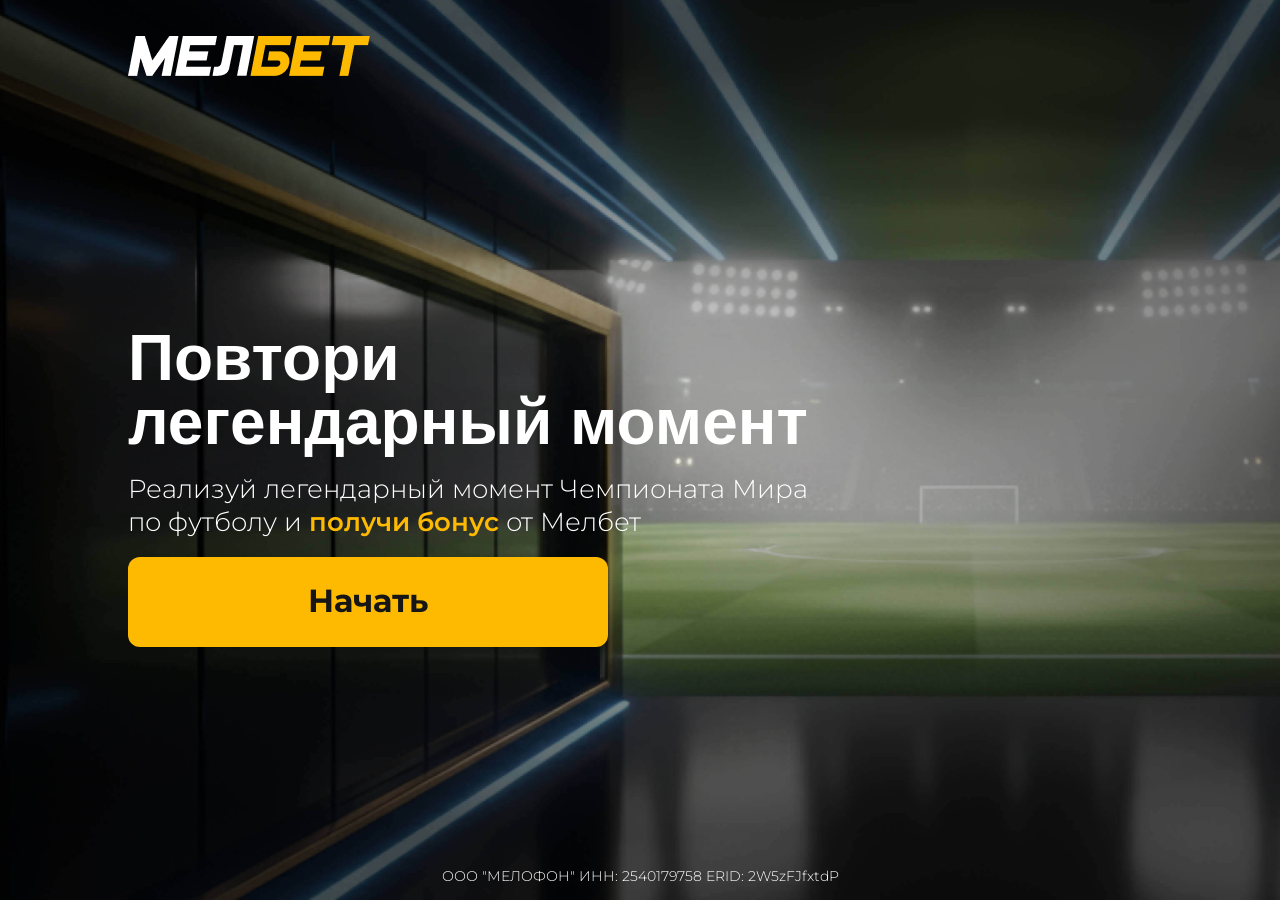
==== commit a8991636: "Add files via upload" ====
--- a/index.html
+++ b/index.html
@@ -13,23 +13,6 @@
 
 
     <style>
-        @media (max-width: 767px) {
-            
-        #mechanic_1 {
-            transform: scale(2);
-        }
-
-        #mechanic_2 {
-            transform: scale(1.15);
-            transform-origin: right;
-        }
-
-        #mechanic_3 {
-            transform: scale(1.2);
-            transform-origin: right;
-        }
-        }
-
         
     .discl {
         z-index: 99;
@@ -64,9 +47,6 @@
 </head>
 <body>
 
-    <div class="discl">
-        <span>ООО "МЕЛОФОН"</span> <span>ИНН: 2540179758</span> <span>ERID: 2W5zFJfxtdP</span>
-    </div>
     <!-- ===================== ГЛАВНЫЙ ПРОМО-ЭКРАН ===================== -->
     <section id="screen-main" class="screen active">
         <div class="dark-filter"></div>
@@ -76,7 +56,7 @@
         <div class="promo-content start-block">
             <h1 class="promo-title promo-title-desktop">Повтори<br>легендарный&nbsp;момент</h1>
             <h1 class="promo-title promo-title-mobile">Повтори<br>легендарный<br>момент</h1>
-            <p class="promo-subtitle">Реализуй легендарный момент Чемпионата Мира<br class="br-desktop"> по&nbsp;футболу <span class="br-mobile"><br></span> и&nbsp;<span class="highlight-text">получи бонус</span> от Мелбет</p>
+            <p class="promo-subtitle">Реализуй легендарный момент <span class="br-mobile"><br></span>Чемпионата Мира<br class="br-desktop"> по&nbsp;футболу <span class="br-mobile"><br></span> и&nbsp;<span class="highlight-text">получи бонус</span> от Мелбет</p>
         </div>
         <button class="promo-btn start-block" id="btnStart" onclick="ym(110126836,'reachGoal','game_start');">Начать</button>
 
@@ -84,16 +64,19 @@
             <h1 class="promo-title">Это было Легендарно&nbsp;— бонус твой!</h1>
             <div class="final-subtitles-group">
                 <p class="final-bonus-heading">
-                    Фрибет <span class="highlight-yellow">до 25 000</span>
+                    Фрибет <span class="highlight-yellow">до 25 000<span class="br-mobile"><br></span></span>
                     <span class="deposit-text">на первый депозит</span>
                 </p>
-                <p class="promo-subtitle final-subtitle-desc">Смотри ЧМ по футболу и&nbsp;делай игру ярче с&nbsp;Мелбет</p>
+                <p class="promo-subtitle final-subtitle-desc">Смотри ЧМ по футболу и&nbsp;делай<span class="br-mobile"><br></span> игру ярче с&nbsp;Мелбет</p>
             </div>
         </div>
         <button class="promo-btn final-block" id="btnClaimBonus"  onclick="ym(110126836,'reachGoal','bonus_transfer');">Забрать бонус</button>
         <div class="legal-disclaimer final-block">
             Реклама 18+ Рекламодатель melbet.ru Розыгрыш происходит во время участия в азартной игре. Полные правила, информация об организаторе, о призовом фонде, количестве призов или выигрышей, о сроках, месте, и порядке их получения — на сайте melbet.ru. Срок проведения акции «ФРИБЕТ НА ПЕРВЫЙ ДЕПОЗИТ» с 09.03.2026 12:00 (UTC + 3) до 31.07.2026 12:00 (UTC + 3). Срок акции может быть изменен по усмотрению Организатора азартных игр.
         </div>
+            <div class="discl">
+        <span>ООО "МЕЛОФОН"</span> <span>ИНН: 2540179758</span> <span>ERID: 2W5zFJfxtdP</span>
+    </div>
     </section>
 
 <!-- ===================== ЭКРАН ВЫБОРА ИСПЫТАНИЙ ===================== -->
--- a/style.css
+++ b/style.css
@@ -1109,7 +1109,18 @@
 #screen-main.is-final .promo-title-mobile {
     display: none;
 }
-
+#screen-main .discl {
+    position: absolute;
+    bottom: 15px;
+    left: 0;
+    width: 100%;
+    text-align: center;
+    color: #fff;
+    font-size: 14px;
+    font-weight: 300;
+    z-index: 10;
+    pointer-events: none;
+}
 /* ============================================================
    АДАПТИВ — МОБИЛЬНЫЕ ЭКРАНЫ (до 767px)
    ============================================================ */
@@ -1151,7 +1162,7 @@
         display: flex;
         flex-direction: column;
         align-items: center;
-        gap: 10px; /* уменьшено с 12px */
+        gap: 10px; 
         margin: 0 auto;
         flex: 1;
         justify-content: center;
@@ -1165,7 +1176,7 @@
     .promo-title {
         font-family: 'Futura', 'Arial Black', sans-serif;
         font-weight: 700;
-        font-size: 26px; /* уменьшено с 32px */
+        font-size: 26px;
         line-height: 110%;
         text-transform: uppercase;
         color: #FFFFFF;
@@ -1175,7 +1186,7 @@
     .promo-subtitle {
         font-family: 'Montserrat', sans-serif;
         font-weight: 500;
-        font-size: 14px; /* уменьшено с 16px */
+        font-size: 14px; 
         line-height: 130%;
         color: #CDCDCD;
         text-align: center;
@@ -1213,7 +1224,7 @@
 
     /* ---------- ЭКРАН ВЫБОРА ИСПЫТАНИЙ ---------- */
     #screen-challenge {
-        padding: 40px 0 0 0; /* уменьшено с 60px 0 0 0 */
+        padding: 40px 0 0 0; 
         background-image: url('./imgs/back1_mob.jpg');
         justify-content: flex-start;
         align-items: flex-start;
@@ -1224,11 +1235,11 @@
         gap: 8px;
     }
     .challenge-title {
-        font-size: 24px; /* уменьшено с 2.8vh или 32px, привязано к px */
+        font-size: 24px; 
         line-height: 1.1;
     }
     .challenge-subtitle {
-        font-size: 14px; /* уменьшено с 16px */
+        font-size: 14px; 
         line-height: 1.3;
         max-width: 100%;
     }
@@ -1246,10 +1257,10 @@
 
     .challenge-card {
         flex: 0 0 auto;
-        width: 80vw;           /* чуть шире (было 75vw) */
+        width: 80vw;          
         max-width: 340px;
         min-width: 240px;
-        height: 50vh;          /* чуть выше (было 45vh) */
+        height: 50vh;         
         max-height: 450px;
         min-height: 280px;
         padding: 16px 12px 20px;
@@ -1272,11 +1283,11 @@
 
     /* Картинка в карточке – увеличиваем и опускаем */
     .challenge-card .card-img {
-        width: 85%;             /* было 60vw – теперь пропорционально */
+        width: 85%;            
         max-width: 280px;
         max-height: 55%;
-        margin-top: 16px;       /* добавили отступ сверху */
-        margin-bottom: 8px;     /* уменьшили нижний */
+        margin-top: 16px;      
+        margin-bottom: 8px;     
         flex-shrink: 0;
     }
 
@@ -1293,12 +1304,12 @@
     }
 
     .card-title {
-        font-size: 20px;        /* было 2.8vh */
+        font-size: 20px;       
         line-height: 1.2;
     }
 
     .card-description {
-        font-size: 14px;        /* было 1.8vh */
+        font-size: 14px;       
         line-height: 1.3;
     }
 
@@ -1342,7 +1353,7 @@
         color: #161616;
         cursor: pointer;
         transition: background-color 0.2s ease, transform 0.1s ease;
-        margin: 20px auto 40px;  /* уменьшено с 16px auto 40px */
+        margin: 20px auto 40px; 
         flex-shrink: 0;
         display: flex;
         align-items: center;
@@ -1364,29 +1375,33 @@
 
     /* ---------- ИГРОВЫЕ ЭКРАНЫ ---------- */
     .game-screen .game-content {
-        margin-top: 12px;       /* уменьшено с clamp(16px, 3vh, 40px) */
+        margin-top: 2px;       
     }
 
     .game-title {
-        font-size: 24px;        /* было clamp(24px, 6vw, 32px) – зафиксировали */
+        font-size: 24px;        
         margin-bottom: 0.1em;
     }
 
     .game-subtitle {
-        font-size: 14px;        /* было clamp(12px, 3vw, 16px) */
+        font-size: 14px;        
         max-width: 90%;
     }
 
     .game-iframe-wrapper {
-        padding: 8px 12px 12px;
-    }
-
-    .game-iframe-wrapper iframe {
-        width: 100%;
-        height: auto;
-        aspect-ratio: 1190 / 672;
-        max-height: 70vh;
-    }
+        padding: 12px 12px;
+    }
+
+.game-iframe-wrapper iframe {
+    width: 100%;
+    max-width: 600px;     
+    height: auto;
+    aspect-ratio: 1190 / 672;
+    max-height: 60vh;   
+    border-radius: 26px;
+    display: block;
+    margin: 0 auto;      
+}
 
     .game-btn {
         width: 342px;
@@ -1415,10 +1430,10 @@
         width: 100%;
         max-width: 390px;
         height: 100%;
-        padding: 40px 24px 30px;  /* уменьшено с 60px 24px 40px */
+        padding: 30px 24px 20px; 
         position: relative;
         z-index: 2;
-        gap: 20px;               /* уменьшено с 26px */
+        gap: 16px;             
     }
 
     .screen-content-left,
@@ -1427,23 +1442,24 @@
     }
 
     .win-title {
-        font-size: 24px;         /* было 28px */
+        font-size: 24px;         
         line-height: 100%;
         text-align: center;
         text-transform: uppercase;
         color: #FFFFFF;
         margin: 0;
         width: 100%;
+        margin-bottom: -4px;
         order: 1;
     }
 
     .photo-card-wrapper {
         position: relative;
         width: 100%;
-        max-width: 320px;        /* чуть меньше */
+        max-width: 300px;        
         height: auto;
         aspect-ratio: 342 / 449;
-        border: 6px solid #FFFFFF;  /* уменьшено с 8px */
+        border: 6px solid #FFFFFF; 
         border-radius: 12px;
         transform: none;
         overflow: hidden;
@@ -1464,7 +1480,7 @@
     .win-subtitle {
         font-family: 'Montserrat', sans-serif;
         font-weight: 400;
-        font-size: 14px;         /* было 14px, оставили */
+        font-size: 14px;        
         line-height: 130%;
         text-align: center;
         color: #FFFFFF;
@@ -1482,7 +1498,7 @@
         display: flex;
         flex-direction: column;
         align-items: center;
-        gap: 6px;               /* уменьшено с 8px */
+        gap: 6px;              
         width: 100%;
         max-width: 342px;
         flex: 0 0 auto;
@@ -1495,12 +1511,12 @@
         align-items: center;
         width: 100%;
         max-width: 342px;
-        height: 54px;           /* было 60px */
+        height: 54px;          
         padding: 10px 32px 12px;
         border-radius: 12px;
         font-family: 'Montserrat', sans-serif;
         font-weight: 700;
-        font-size: 18px;        /* было 20px */
+        font-size: 18px;       
         line-height: 110%;
         cursor: pointer;
         transition: background-color 0.2s ease, transform 0.1s ease;
@@ -1541,7 +1557,7 @@
 
     /* ---------- ФИНАЛЬНЫЙ ЭКРАН (БОНУС) ---------- */
     #screen-main.is-final {
-        padding: 30px 24px 30px;  /* уменьшено с 40px 24px 40px */
+        padding: 30px 24px 30px; 
         background-image: url('./imgs/final_mob.jpg');
         justify-content: flex-start;
         align-items: center;
@@ -1561,7 +1577,7 @@
     #screen-main.is-final .promo-content.final-block {
         max-width: 342px;
         width: 100%;
-        gap: 12px;              /* уменьшено с 20px */
+        gap: 12px;              
         display: flex;
         flex-direction: column;
         align-items: center;
@@ -1571,7 +1587,7 @@
     }
 
     #screen-main.is-final .promo-title {
-        font-size: 26px;        /* было 32px */
+        font-size: 26px;        
         line-height: 100%;
         text-transform: uppercase;
         text-align: center !important;
@@ -1588,7 +1604,7 @@
     }
 
     #screen-main.is-final .final-bonus-heading {
-        font-size: 18px;        /* было 20px */
+        font-size: 18px;      
         line-height: 130%;
         text-align: center;
         color: #FFFFFF;
@@ -1597,7 +1613,7 @@
     }
 
     #screen-main.is-final .final-subtitle-desc {
-        font-size: 14px;        /* было 14px, оставили */
+        font-size: 14px;     
         font-weight: 400;
         line-height: 130%;
         text-align: center;
@@ -1616,7 +1632,7 @@
         background: #FDBA01;
         color: #161616;
         border-radius: 12px;
-        margin-bottom: 12px;    /* уменьшено с 20px */
+        margin-bottom: 12px;    
     }
 
     #screen-main.is-final .legal-disclaimer {
@@ -1649,6 +1665,12 @@
         background-image: url('./imgs/lose_mob.jpg') !important;
     }
 
+    #screen-main .discl {
+        font-size: 10px;
+        bottom: 10px;
+    }
+
+
     /* Блики и точки на карточках – адаптив */
     .challenge-card {
         position: relative;
